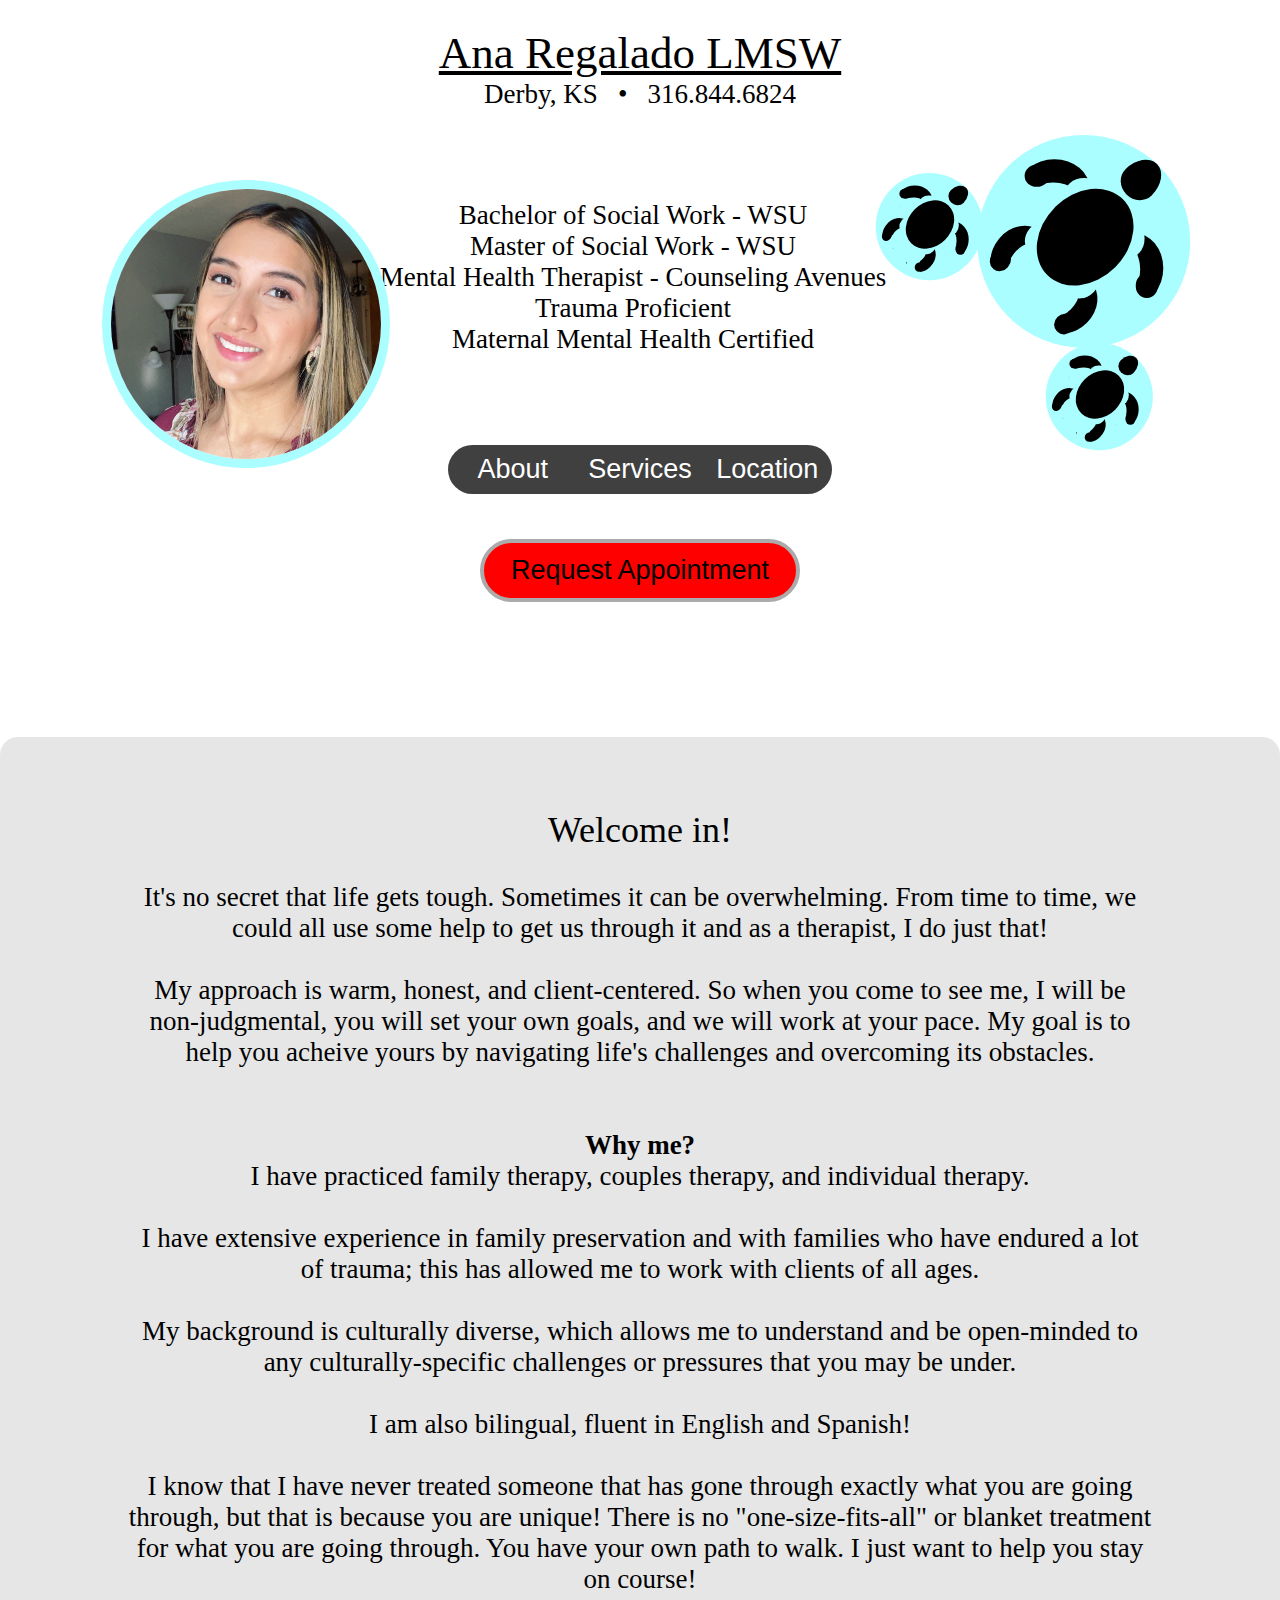
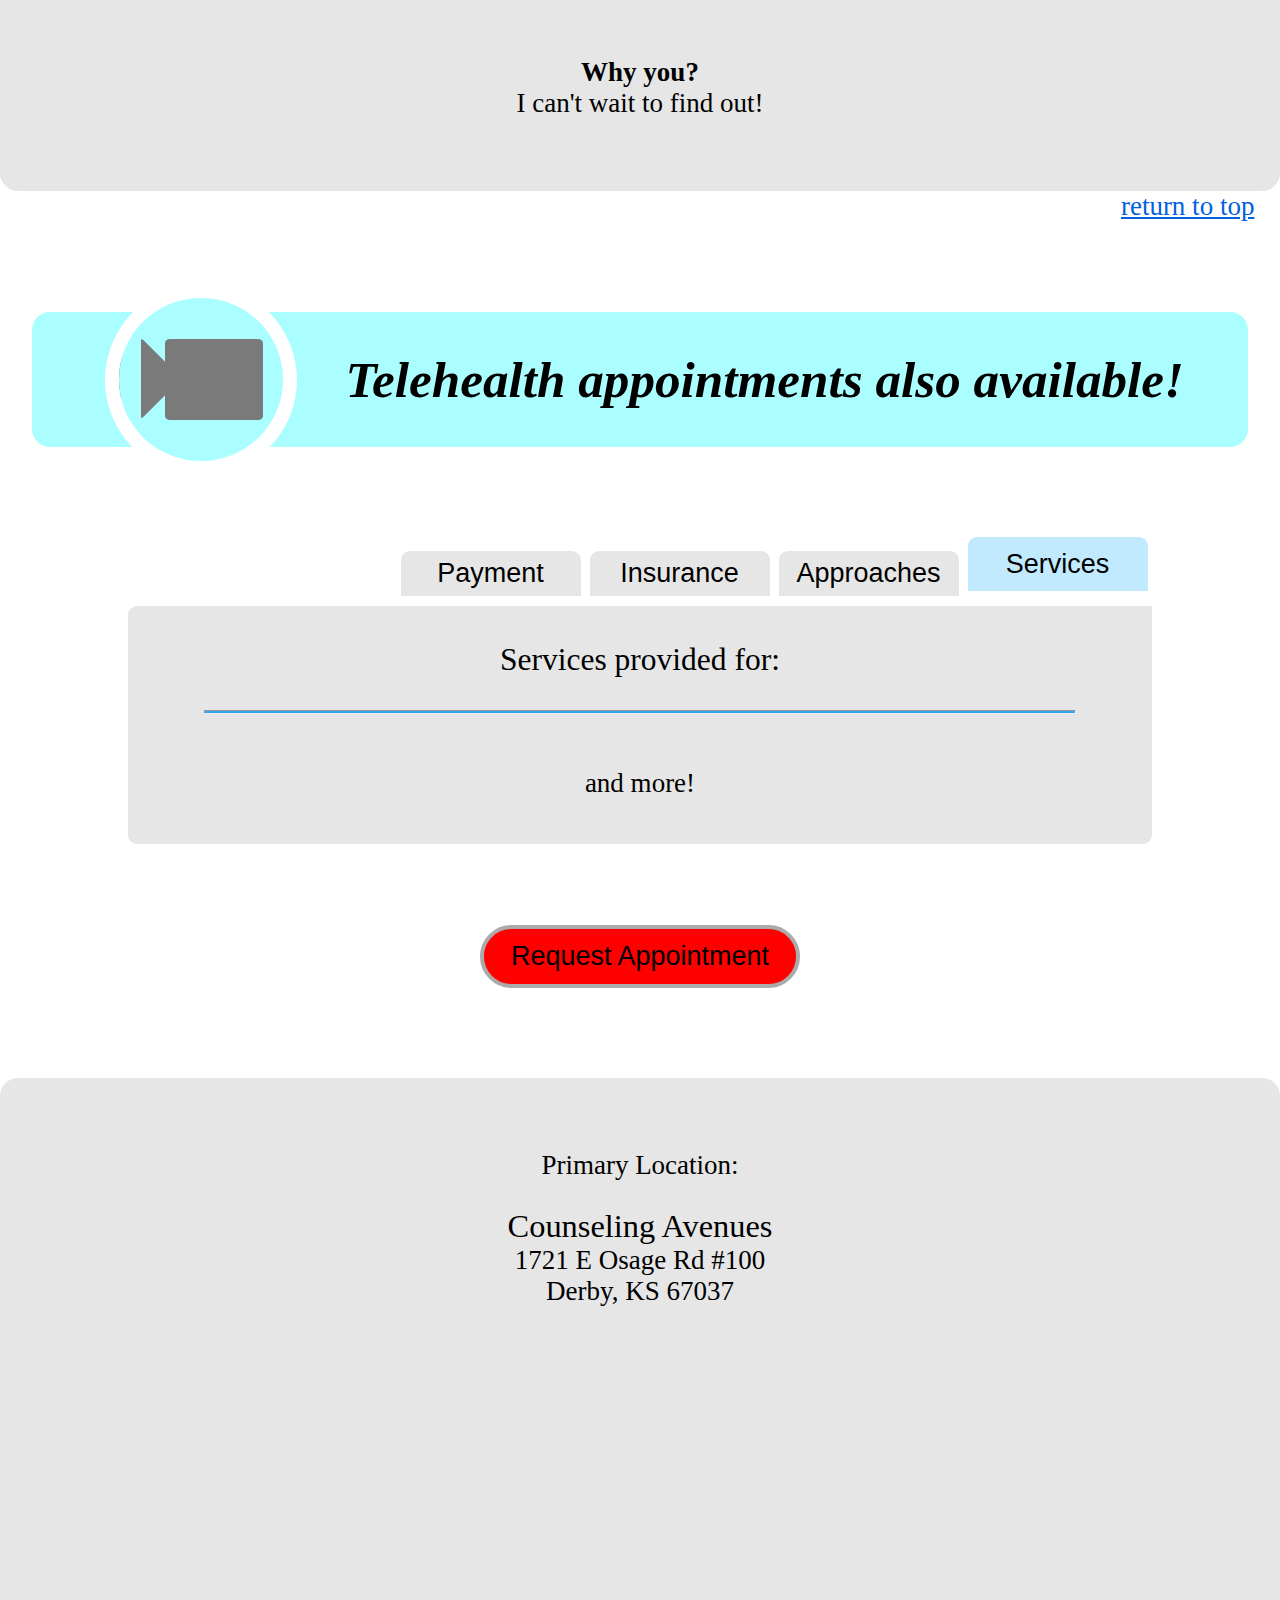
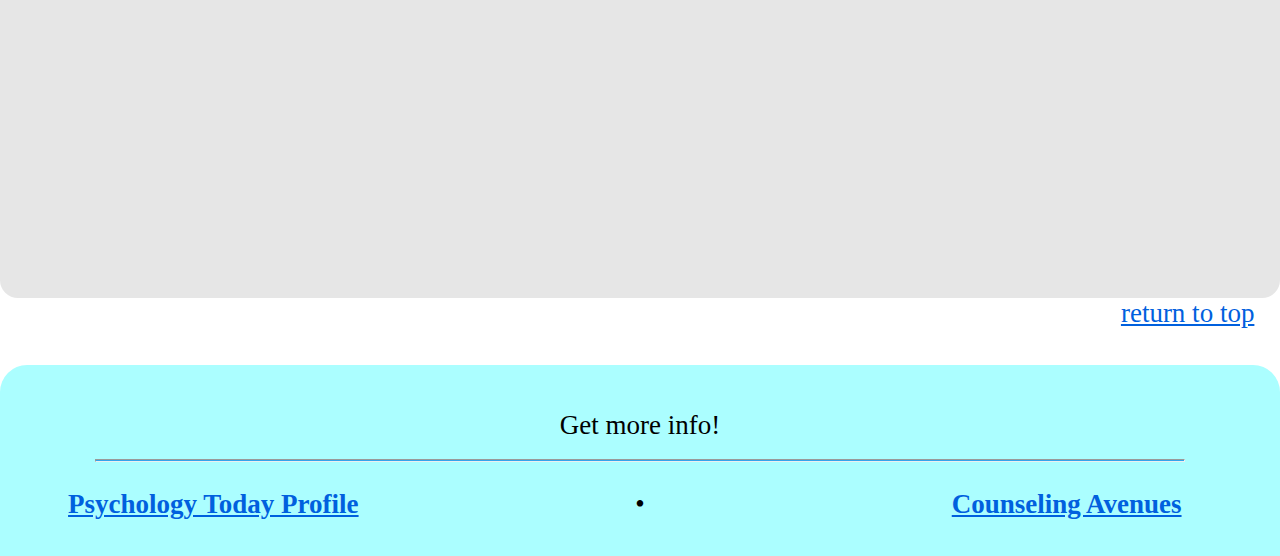
==== index.html @ de4652ff "script organizing" ====
<!DOCTYPE html>
<html lang="en">
<head>
    <meta charset="UTF-8">
    <meta name="description" content="Ana Regalado LMSW offers mental health therapy services. Main office located in Derby, Kansas. Click below for a list of services, approaches, accepted insurances, and accepted payment methods. Schedule an appointment today!">
    <meta name="author" content="Mitchell Whaley">
    <meta name="robots" content="follow, index">
    <meta name="keywords" content="ana regalado, therapist, LMSW, Derby, Kansas, KS, mental health, health, counseling">
    <meta name="viewport" content="width=device-width, initial-scale=1.0">
    <title>Ana Regalado LMSW</title>
    <link rel="stylesheet" href="Style/main.css">
    <link rel="stylesheet" href="Style/TurtleEmblem.css">
    <link rel="stylesheet" href="Style/navigation.css">
    <link rel="stylesheet" href="Style/Info.css">
    <link rel="stylesheet" href="Style/Telehealth.css">
    <link rel="stylesheet" href="Style/Location.css">
    <link rel="stylesheet" href="Style/Form.css">

</head>
<body onbeforeunload="resetForm()">
    <div id="header">
        <p>
            <span id="Name" style="font-size: 5vh;"><u>Ana Regalado LMSW</u></span><br>
            Derby, KS&nbsp;&nbsp;
            &#x2022;&nbsp;&nbsp;
            316.844.6824
        </p>
    </div>
    <div id="qualifications">
        <ul>
            <li>Bachelor of Social Work - WSU</li>
            <li>Master of Social Work - WSU</li>
            <li>Mental Health Therapist - Counseling Avenues</li>
            <li>Trauma Proficient</li>
            <li>Maternal Mental Health Certified</li>

        </ul>

    </div>

    <div class="navigation">
        <table class="navTable">
            <tr>
                <td><a href="#about"><button style="border-radius: 4vh 0 0 4vh;">About</button></a></td>
                <td><a href="#info"><button>Services</button></a></td>
                <td><a href="#Location"><button style="border-radius: 0 4vh 4vh 0;">Location</button></a></td>
            </tr>
        </table>

    </div>
    <div class="appointment">
        <button class="appointmentButton" onclick="openForm()">Request Appointment</button>
    </div>

    <div class="canvas" id="about">
        <div id="bio">
            <p>
                <span style="font-size: 4vh;">Welcome in!</span><br><br>
                
                It's no secret that life gets tough. Sometimes it can be overwhelming.
                From time to time, we could all use some help to get us through it and as a therapist, I do just that!<br><br>

                My approach is warm, honest, and client-centered. So when you come to see me, I will be non-judgmental, you will set your own goals, and we will work at your pace.
                My goal is to help you acheive yours by navigating life's challenges and overcoming its obstacles.<br><br><br>

                <b>Why me?</b><br>
                I have practiced family therapy, couples therapy, and individual therapy.<br><br>
                I have extensive experience in family preservation and with families who have endured a lot of trauma; this has allowed me to work with clients of all ages.<br><br>
                My background is culturally diverse, which allows me to understand and be open-minded to any culturally-specific challenges or pressures that you may be under.<br><br>
                I am also bilingual, fluent in English and Spanish!<br><br>
                I know that I have never treated someone that has gone through exactly what you are going through, but that is because you are unique!
                There is no "one-size-fits-all" or blanket treatment for what you are going through. You have your own path to walk.
                I just want to help you stay on course!<br><br><br>

                <b>Why you?</b><br>
                I can't wait to find out!
            </p>
             
        </div>
    </div>
    <div class="returnToTop">
        <a href="#header">return to top</a>
    </div>

    <div id="telehealth">
        <div id="Banner">
            <div id="BannerText"><p><i><b>Telehealth appointments also available!</b></i></p></div>
            <div id="telehealthEmblem">
                <div id="innerCircle">
                    <div id="box"></div>
                    <div id="lens"></div>
                    <div id="lensneg"></div>
                </div>
            </div>
        </div>
    </div>

    <div id="info">
        <div class="verticalFlex">
            <div id="infoButtonTable">
                <button id="servicesButton" class="infoTab">Services</button>
                <button id="approachesButton" class="unselectedButton">Approaches</button>
                <button id="insuranceButton" class="unselectedButton">Insurance</button>
                <button id="paymentButton" class="unselectedButton">Payment</button>

            </div>
        </div>
        <div class="infoArea">

            <div id="serviceInfo" class="infoDisplay">
                <p class="listHeader">Services provided for:<hr></p>
                <table class="listTable" style="width: 90%;" id="serviceTable"></table>
                <p>and more!</p>
            </div>

            <div id="approachInfo" class="infoDisplay">
                <p class="listHeader">Approaches:<hr></p>
                <table class="listTable" style="width: 90%;" id="approachTable"></table>
                <p> </p>
            </div>

            <div id="insuranceInfo" class="infoDisplay">
                <p class="listHeader">Accepted Insurances:<hr></p>
                <table class="listTable">
                    <tr>
                        <td class="leftCell">Blue Cross / Blue shield</td>
                        <td class="rightCell">&#x2713;</td>
                    </tr>
                    <tr>
                        <td class="leftCell">Sunflower</td>
                        <td class="rightCell">&#x2713;</td>
                    </tr>
                    <tr>
                        <td class="leftCell">Medicaid</td>
                        <td class="rightCell">&#x2713;</td>
                    </tr>
                    <tr>
                        <td class="leftCell">proviDrs</td>
                        <td class="rightCell">&#x2713;</td>
                    </tr>
                    <tr>
                        <td class="leftCell">Aetna</td>
                        <td class="rightCell" style="top: 0; color: #d9422b; font-weight: normal;">pending</td>
                    </tr>              
                </table>
                <p> </p>
            </div>

            <div id="paymentInfo" class="infoDisplay">
                <p class="listHeader">Accepted methods of payment:<hr></p>
                <ul class="list">
                    <li>Visa</li>
                    <li>Mastercard</li>
                    <li>cash</li>
                    <li>check</li>
                </ul>
            </div>
        </div>
    </div>
    
    <div class="appointment">
        <button class="appointmentButton" onclick="openForm()">Request Appointment</button>
    </div>

    <div class="canvas" id="Location">
        <p>Primary Location:</p>
        <p>
            <span style="font-size: larger;">Counseling Avenues</span><br>
            1721 E Osage Rd #100<br>
            Derby, KS 67037<br>

        </p>
        <div id="map">
            <iframe src="https://www.google.com/maps/embed?pb=!1m18!1m12!1m3!1d790.864030613131!2d-97.24541753879956!3d37.54431613806754!2m3!1f0!2f0!3f0!3m2!1i1024!2i768!4f13.1!3m3!1m2!1s0x87baeffe7ca45d27%3A0x7c777f4d2084120!2sCounseling%20Avenues%20LLC!5e0!3m2!1sen!2sus!4v1703995559579!5m2!1sen!2sus"  allowfullscreen="" loading="lazy" referrerpolicy="no-referrer-when-downgrade"></iframe>
        </div>
    </div>
    <div class="returnToTop">
        <a href="#header">return to top</a>
    </div>




    <div id="formBackground">
        <div id="formArea">
            <p style="margin-bottom: 2vh; margin-top: 3vh; font-size: larger;">Request an appointment</p>
            <form id="apptReqForm" onsubmit="return validate()">
                <table id="formTable">
                    <tr>
                        <td><label for="fname">First Name: </label></td>
                        <td><input type="text" name="fname" id="fname" required></td>
                    </tr>
                    <tr>
                        <td><label for="lname">Last Name: </label></td>
                        <td><input type="text" name="lname" id="lname" required></td>
                    </tr>
                    <tr>
                        <td><label for="phone" id="phoneLabel">Phone Number: </label></td>
                        <td><input type="tel" name="phone" id="phone" required></td>
                    </tr>
                    <tr>
                        <td><label for="email">email: </label></td>
                        <td><input type="email" name="email" id="email" required></td>
                    </tr>
                    <tr>
                        <td><label for="insBox">Insurance: </label></td>
                        <td>
                            <select name="insBox" id="insBox" onchange="additionalField()" required>
                                <option value="BC/BS">Blue Cross / Blue Shield</option>
                                <option value="Sunflower">Sunflower</option>
                                <option value="Medicaid">Medicaid</option>
                                <option value="proviDrs">proviDrs</option>
                                <option value="Aetna">Aetna</option>
                                <option value="Other">Other</option>
                                <option value="None">None</option>
                            </select>
                        </td>
                    </tr>
                    <tr>
                        <td colspan="2" style="text-align: center;font-size: 2.8vh;padding-top: 2vh;">
                            <div id="manualInsuranceEntry" hidden>
                                <label for="otherIns" id="otherInsLabel">Please enter other insurance: </label><br>
                                <input type="text" name="otherIns" id="otherIns">
                            </div>
                        </td>
                    </tr>
                    <tr>
                        <td colspan="2" style="text-align: center;font-size: 2.8vh;">
                            <label for="message">Is there anything that you would like me to know?</label><br>
                            <textarea name="message" id="message" style="width: 95%;" rows="5"></textarea>
                        </td>
                    </tr>

                </table> 
                <input type="text" id="ins" hidden>
                <input type="submit" id="submitForm" value="Submit">
            </form>
            
            
        </div>
        <button id="closeButton" onclick="closeForm()">&times;</button>
    </div>
    <div class="Photo">
        <img src="Images/Ana-photo.JPG" id="headshot">
    </div>

    <div class="TurtleFam">
        <div id="Turtle1">
            <div id="turtleShell"></div>
            <div id="turtleLeftLeg">
                <div id="turtleLegFin"></div>
                <div id="turtleLegNeg1"></div><div id="turtleLegNeg2"></div><div id="turtleLegNeg3"></div>
                <div id="turtleFoot"></div>
            </div>
            <div id="turtleRightLeg">
                <div id="turtleLegFin"></div>
                <div id="turtleLegNeg1"></div><div id="turtleLegNeg2"></div><div id="turtleLegNeg3"></div>
                <div id="turtleFoot"></div>
            </div>
            <div id="turtleLeftArm">
                <div id="turtleLegFin"></div>
                <div id="turtleLegNeg1"></div><div id="turtleLegNeg2"></div><div id="turtleLegNeg3"></div>
                <div id="turtleFoot"></div>
            </div>
            <div id="turtleRightArm">
                <div id="turtleLegFin"></div>
                <div id="turtleLegNeg1"></div><div id="turtleLegNeg2"></div><div id="turtleLegNeg3"></div>
                <div id="turtleFoot"></div>
            </div>
            <div id="turtleHead"></div>
        </div>
        <div id="Turtle2">
            <div id="turtleShell"></div>
            <div id="turtleLeftLeg">
                <div id="turtleLegFin"></div>
                <div id="turtleLegNeg1"></div><div id="turtleLegNeg2"></div><div id="turtleLegNeg3"></div>
                <div id="turtleFoot"></div>
            </div>
            <div id="turtleRightLeg">
                <div id="turtleLegFin"></div>
                <div id="turtleLegNeg1"></div><div id="turtleLegNeg2"></div><div id="turtleLegNeg3"></div>
                <div id="turtleFoot"></div>
            </div>
            <div id="turtleLeftArm">
                <div id="turtleLegFin"></div>
                <div id="turtleLegNeg1"></div><div id="turtleLegNeg2"></div><div id="turtleLegNeg3"></div>
                <div id="turtleFoot"></div>
            </div>
            <div id="turtleRightArm">
                <div id="turtleLegFin"></div>
                <div id="turtleLegNeg1"></div><div id="turtleLegNeg2"></div><div id="turtleLegNeg3"></div>
                <div id="turtleFoot"></div>
            </div>
            <div id="turtleHead"></div>
        </div>
        <div id="Turtle3">
            <div id="turtleShell"></div>
            <div id="turtleLeftLeg">
                <div id="turtleLegFin"></div>
                <div id="turtleLegNeg1"></div><div id="turtleLegNeg2"></div><div id="turtleLegNeg3"></div>
                <div id="turtleFoot"></div>
            </div>
            <div id="turtleRightLeg">
                <div id="turtleLegFin"></div>
                <div id="turtleLegNeg1"></div><div id="turtleLegNeg2"></div><div id="turtleLegNeg3"></div>
                <div id="turtleFoot"></div>
            </div>
            <div id="turtleLeftArm">
                <div id="turtleLegFin"></div>
                <div id="turtleLegNeg1"></div><div id="turtleLegNeg2"></div><div id="turtleLegNeg3"></div>
                <div id="turtleFoot"></div>
            </div>
            <div id="turtleRightArm">
                <div id="turtleLegFin"></div>
                <div id="turtleLegNeg1"></div><div id="turtleLegNeg2"></div><div id="turtleLegNeg3"></div>
                <div id="turtleFoot"></div>
            </div>
            <div id="turtleHead"></div>
        </div>
    </div>




    <div id="footer">
        <p style="width: 100%; margin-bottom: 2vh;">Get more info!<hr></p>
        <div id="footerFlex">
            <span style="min-width: 30%;">
                <a href="https://www.psychologytoday.com/us/therapists/ana-gabriela-regalado-derby-ks/1011608" style="font-weight: bold;">
                    Psychology Today Profile
                </a>
            </span>
            <span style="min-width: 30%;">&#x2022;</span>
            <span style="min-width: 30%;">
                <a href="https://www.counselingavenues.com/" style="font-weight: bold;">
                    Counseling Avenues
                </a>
            </span>
        </div>
    </div>

    <script src="Scripts/info.js"></script>
    <script src="FormSecrets.js"></script>
    <script>
        const servicesOffered=[
            "ADHD","Anger Management", "Behavioral Issues", "Bipolar Disorder",
            "Chronic Illness", "Coping Skills", "Domestic Abuse", "Domestic Violence","Eating Disorders",
            "Family Conflict", "Grief", "Marital and Premarital Conflict", "Prenatal/ Postpartum/ Maternal Issues",
            "Racial Identity", "Relationship Issues", "School Issues", "Self Esteem Issues", "Sleep or Insomnia",
            "Spirituality Issues", "Stress", "Womens' Issues", "Anxiety"
        ]

        const approaches=[
            "Art Therapy", "Christian Counseling", "Cognitive Behavioral Therapy (CBT)", "Culturally-Sensitive Therapy",
            "Dialectal Behavior Therapy(DBT)", "Family Systems", "Motivational Interviewing", "Person-Centered Therapy",
            "Solution Focused Brief Therapy (SFBT)", "Strength-Based Therapy","Trauma-Focused Therapy"
        ]
        



        
        function resetForm() {
            document.getElementById("apptReqForm").reset()
        }


        function additionalField() {
            const selection=document.getElementById("insBox").value
            if (selection=="Other") {
                document.getElementById("manualInsuranceEntry").removeAttribute("hidden")
                document.getElementById("otherIns").setAttribute("required", true)
            }
            else {
                document.getElementById("manualInsuranceEntry").setAttribute("hidden", true)
                document.getElementById("otherIns").removeAttribute("required")
            }
        }
        function openForm() {
            document.getElementById("formBackground").style.display="block"
        }
        function closeForm() {
            document.getElementById("formBackground").style.display="none"
        }

        
        function MobileChanges(x) {
                
            if (x.matches) {        //mobile device
                loadListTable("serviceTable", 1, servicesOffered)
                loadListTable("approachTable", 1, approaches)
                document.getElementById("phoneLabel").innerText="Phone: "
                
            }
            else {                  //desktop or laptop
                loadListTable("serviceTable", 2, servicesOffered)
                loadListTable("approachTable", 2, approaches)

            }
        }

        document.addEventListener("DOMContentLoaded", function(e) {
            /*
            setFormDesignations()
            setFormAction()*/
            var x=window.matchMedia("(max-width: 1024px)")
            MobileChanges(x)

        })
    </script>
    <!--<script src="Scripts/FormScripts.js"></script>-->
    
</body>
</html>
---- Style/main.css ----
/*
* Prefixed by https://autoprefixer.github.io
* PostCSS: v8.4.14,
* Autoprefixer: v10.4.7
* Browsers: last 4 version
*/

:root{
    --section-color: #e6e6e6;
}

body {
    background-color: white;
    margin: 0;
}
a {
    color: #0060de;
}

#header {
    font-size: 3vh;
    text-align: center;
}

#footer {
    font-size: 3vh;
    text-align: center;
    padding: 2vh 0 4vh 0;
    margin-top: 4vh;
    background-color: #abfeff;
    border-radius: 3vh 3vh 0 0;
}
#footerFlex {
    display: flex;
    flex-direction: row;
    justify-content: space-around;
}

hr {
    width: 85%;
    color: #34a4eb;
    background-color: #34a4eb;
    height: 0.2vh;
}

.returnToTop {
    width: calc(100% - 2vw);
    margin-right: auto;
    text-align: right;
    font-size: 3vh;
}

.Photo {
    position: absolute;
    height: 30vh;
    width: 30vh;
    overflow: hidden;
    border-radius: 50%;
    border: 1vh solid #abfeff;
    top: 20%;
    left: 8%;

    
}

#headshot {
    position: relative;
    height: 150%;
    width: 120%;
    top: -1%;
    left: 1%;
    -webkit-transform: rotate(-45deg);
        -ms-transform: rotate(-45deg);
            transform: rotate(-45deg);
}

#qualifications {
    width: 100%;
    margin: 10vh 0 0 0;
    text-align: center;
}
#qualifications ul{
    position: relative;
    left: -3vh;
    font-size: 3vh;
    list-style-type: none;
}

.appointment {
    margin: 5vh auto 0 auto;
    width: 25vw;
    height: 7vh;
}
.appointmentButton {
    width: 100%;
    height: 100%;
    background-color: red; /*#abfeff;*/
    border-radius: 4vh;
    border: 0.5vh solid #ababab;
    font-size: 3vh;
}
.appointmentButton:hover {
    background-color: #e6fffe;
}

.canvas {
    width: 100%;
    background-color: var(--section-color);
    text-align: center;
    margin-top: 15vh;
    margin-left: auto;
    margin-right: auto;
    padding-top: 5vh;
    padding-bottom: 5vh;
    border-radius: 2vh;
    

}

#bio {
    
    text-align: center;
    width: 80%;
    font-size: 3vh;
    margin: auto;
    
}


@media (max-width: 1024px) {

    #footerFlex {
        flex-direction: column;
    }

    #qualifications {
        margin-top: calc(50vw + 10vh);
    }
    #qualifications ul {
        font-size: 4vw;
    }
    .appointment {
        width: 70vw;
        height: 8vh;
        margin-top: 0;
        
    }
    .Photo {
        width: 50vw;
        height: 50vw;
        left: 24vw;
        top: 15vh;
    }



}
---- Style/TurtleEmblem.css ----
/*
* Prefixed by https://autoprefixer.github.io
* PostCSS: v8.4.14,
* Autoprefixer: v10.4.7
* Browsers: last 4 version
*/

:root{
    --emblemBack: #abfeff;
    --turtleSkin: black;
    --turtleShell: black;
}

.TurtleFam {
    position: absolute;
    width: 50vh;
    height: 50vh;
    right: 10vh;
    top: 15vh;

}

#Turtle1, #Turtle2, #Turtle3 {
    position: absolute;
    background-color: var(--emblemBack);
    border-radius: 50%;
    -webkit-transform: rotate(45deg);
        -ms-transform: rotate(45deg);
            transform: rotate(45deg);
}

#Turtle1 {
    right: 0;
    width: 66.7%;
    height: 66.7%;
}

#Turtle2 {
    width: 33.3%;
    height: 33.3%;
    left: 55%;
    top: 65%;
}
#Turtle3 {
    width: 33.3%;
    height: 33.3%;
    top: 12%;
    left: 2%;
}

#turtleHead {
    position: absolute;
    top: 0;
    left: 40%;
    display: block;
    width: 17%;
    height: 20%;
    background-color: var(--turtleSkin);
    border-radius: 50% 50% 50% 50% / 60% 60% 40% 40%;
    overflow: hidden;
}

#turtleShell {
    position: absolute;
    border-radius: 50% 50% 50% 50%;
    background-color: var(--turtleShell);
    width: 40%;
    height: 50%;
    left: 29%;
    top: 23%;
    z-index: 1;
}

#turtleLeftArm {
    position: absolute;
    width: 25%;
    height: 25%;
    
    -webkit-transform:
        scale(1.1)
        rotate(45deg);
    
        -ms-transform:
        scale(1.1)
        rotate(45deg);
    
            transform:
        scale(1.1)
        rotate(45deg);
    top: 23%;
    left: 17%;
}

#turtleRightArm {
    position: absolute;
    width: 25%;
    height: 25%;
    top: 23%;
    right: 19%;
    
    

    
    -webkit-transform: 
        scaleX(-1.1)
        scaleY(1.1)
        rotate(45deg);
    
    

    
        -ms-transform: 
        scaleX(-1.1)
        scaleY(1.1)
        rotate(45deg);
    
    

    
            transform: 
        scaleX(-1.1)
        scaleY(1.1)
        rotate(45deg);
    
}

#turtleLeftLeg {
    position: absolute;
    top: 55%;
    left: 20%;
    width: 25%;
    height: 25%;
    -webkit-transform: rotate(-5deg);
        -ms-transform: rotate(-5deg);
            transform: rotate(-5deg);
}


#turtleRightLeg {
    position: absolute;
    top: 55%;
    right: 22%;
    width: 25%;
    height: 25%;
    -webkit-transform: rotate(-5deg);
        -ms-transform: rotate(-5deg);
            transform: rotate(-5deg);
    -webkit-transform: scaleX(-1);
        -ms-transform: scaleX(-1);
            transform: scaleX(-1);
}

#turtleLegFin {
    background-color: var(--turtleSkin);
    position: absolute;
    width: 100%;
    height: 120%;
    border-radius: 50%;
    top: 24%;

}
#turtleFoot {
    position: absolute;
    background-color: var(--turtleSkin);
    width: 36%;
    height: 40%;
    border-radius: 50%;
    top: 94%;
    left: 10%;
}
#turtleLegNeg1 {
    position: absolute;
    background-color: var(--emblemBack);
    width: 80%;
    height: 100%;
    border-radius: 50%;
    left: 40%;
    top: 36%;

}
#turtleLegNeg2 {
    position: absolute;
    background-color: var(--emblemBack);
    width: 60%;
    height: 68%;
    border-radius: 49%;
    left: 32%;
    top: 0%;

}

#turtleLegNeg3 {
    position: absolute;
    background-color: var(--emblemBack);
    width: 50%;
    height: 50%;
    top: 104%;
    left: 24%;
    -webkit-transform: rotate(45deg);
        -ms-transform: rotate(45deg);
            transform: rotate(45deg);

}

@media (max-width: 1024px) {
    #Turtle1, #Turtle2, #Turtle3 {
        -webkit-transform: rotate(55deg);
            -ms-transform: rotate(55deg);
                transform: rotate(55deg);

    }
    #Turtle1 {
        right: 10vw;
    }
    #Turtle2 {
        top: calc(13vh + 20vw);
        left: -57vw;
    }
    #Turtle3 {
        top: calc(13vh + 27vw);
        left: -64vw;
    }
    .TurtleFam {
        right: 0;
        width: 25vw;
        height: 25vw;
    }

}

@media (min-width: 600px) and (max-width: 1024px){
    #Turtle2 {
        top: calc(13vh + 21vw);
        left: -58vw;
    }
    #Turtle3 {
        top: calc(13vh + 28vw);
        left: -65vw;
    }

}

@media (min-width: 1024px) {

    .TurtleFam {
        width: 25vw;
        height: 25vw;
    }
}
---- Style/navigation.css ----
/*
* Prefixed by https://autoprefixer.github.io
* PostCSS: v8.4.14,
* Autoprefixer: v10.4.7
* Browsers: last 4 version
*/

.navigation {
    background-color: black;
    color: white;
    width: 30vw;
    background-color: #404040;
    margin-left: auto;
    margin-right: auto;
    border-radius: 4vh;
}
.navigation tr{
    height: 5vh;
    border-radius: 4vh;
}
.navTable {
    margin-top: 10vh;
    width: 100%;
    height: 100%;
    table-layout: fixed;
}
.navTable td {
    position: relative;
    text-align: center;
    
    padding: none;
    
}

.navTable button {
    position: absolute;
    left: 0;
    top: 0;
    width: 100%;
    height: 100%;
    color: white;
    background-color: rgba(0,0,0,0);
    font-size: 3vh;
    border: none;
}
.navTable button:hover {
    background-color: #7a7a7a;
}

@media (max-width: 1024px) {
    
    .navTable button {
        height: 6vh;
    }
    .navTable {
        margin-top: 12vh;
    }
    
    .navTable td {
        height: 6vh;
    }
    .navigation {
        position: relative;
        top: -7vh;
        width: 45vh;
        max-width: 80vw;
    }
}
---- Style/Info.css ----
/*
* Prefixed by https://autoprefixer.github.io
* PostCSS: v8.4.14,
* Autoprefixer: v10.4.7
* Browsers: last 4 version
*/

:root {
    --selectedButton: rgba(171, 226, 255, 0.734);
    --unselectedButton: #e6e6e6;

}

#info {
    position: relative;
    top: 0;
    margin: 10vh 0 0 0;
    width: 100%;
    padding: 0 0 5vh 0;
}

#infoButtonTable {
    margin-left: 10%;
    margin-right: 10%;
    display: -webkit-box;
    display: -ms-flexbox;
    display: flex;
    -ms-flex-wrap: wrap-reverse;
        flex-wrap: wrap-reverse;
    -webkit-box-orient: horizontal;
    -webkit-box-direction: reverse;
        -ms-flex-direction: row-reverse;
            flex-direction: row-reverse;
    max-width: 100%;
}


.infoTab {
    border-bottom: none;
    background-color: var(--selectedButton);
    margin-top: 0;

    position: relative;
    top: -0.5vh;
    height: 6vh;
}

.infoTab, .unselectedButton {
    width: 20vh;
    font-size: 3vh;
    border-radius: 1vh 1vh 0 0;
    margin: 0.5vh 0.5vh 0.2vh 0.5vh;
    z-index: 1;
    border: none;
}

.unselectedButton {
    background-color: var(--unselectedButton);
    height: 5vh;
}

.unselectedButton:hover {
    margin-top: 0;

    position: relative;
    top: -0.5vh;
    height: 6vh;
}


.infoArea {
    width: 100%;
    font-size: 3vh;
    position: relative;
    top: 1vh;
    z-index: -1;

}

.infoDisplay {
    background-color: var(--unselectedButton);
    text-align: center;
    width: 80%;
    margin-left: auto;
    margin-right: auto;
    border-radius: 1vh 0 1vh 1vh;
    z-index: -1;
    padding-top: 2vh;
    padding-bottom: 2vh;
}

.listHeader {
    margin-top: 2vh;
    font-size: 3.5vh;

}

.listTable{
    margin-left: auto;
    margin-right: auto;
    table-layout: fixed;
    width: 100%;
}
.listTable tr {
    border: 2vh solid transparent;
    
}
.listTable td {
    padding-bottom: 1vh;
}
.leftCell{
    text-align: right;
}
.rightCell{
    position: relative;
    top: -0.5vh;
    text-align: left;
    color: #0bd611;
    padding-left: 3vh;
    font-weight: bold;
}

.list {
    position: relative;
    top: -3vh;
    left: -3vh;
    display: inline-block;
    text-align: left;
    list-style-type: none;
    list-style-position: inside;
}


@media (max-width: 1024px) {
    .infoDisplay {
        border-radius: 1vh;
    }
    .infoTab, .unselectedButton {
        width: 100%;
        height: 6vh;
    }
    .infoTab {
        height: 7vh;
    }
    
    .unselectedButton:hover {
        height: 6vh;
        top: 0;
        margin: 0.5vh 0.5vh 0.2vh 0.5vh;
        background-color: rgb(224, 224, 224);
    }
}
---- Style/Telehealth.css ----
/*
* Prefixed by https://autoprefixer.github.io
* PostCSS: v8.4.14,
* Autoprefixer: v10.4.7
* Browsers: last 4 version
*/

:root{
    --emblemColor: #abfeff;
}

#telehealth {
    width: 100%;
    margin-top: 10vh;
}

#telehealthEmblem {
    position: absolute;
    left: 7%;
    top: calc((15vh - 15vw) / 2);
    
    width: 15vw;
    height: 15vw;
    background-color: white;
    border-radius: 50%;
    overflow: hidden;


}

#innerCircle {
    background-color: var(--emblemColor);
    position: absolute;
    width: 85%;
    height: 85%;
    top: 7.5%;
    left: 7.5%;
    border-radius: 50%;
    overflow: hidden;
}

#box {
    position: absolute;
    background-color: #7a7a7a;/*rgb(171, 226, 255);*/
    width: 60%;
    height: 50%;
    top: 25%;
    left: 28%;
    border-radius: 5%;

}

#lens {
    position: absolute;
    background-color: #7a7a7a;/*rgb(171, 226, 255);*/
    height: 35%;
    width: 35%;
    top: 32%;
    left: -4%;
    -webkit-transform: rotate(45deg);
        -ms-transform: rotate(45deg);
            transform: rotate(45deg);
    border-radius: 5%;

}

#lensneg {
    position: absolute;
    background-color: var(--emblemColor);
    height: 50%;
    width: 17%;
    top: 25%;
    left: -4%;

}

#Banner {
    position: relative;
    margin-left: auto;
    margin-right: auto;
    background-color: #abfeff;
    width: 95%;
    height: 15vh;
    border-radius: 2vh;
    text-align: right;
    vertical-align: middle;
    
}

#BannerText {
    position: absolute;
    margin-top: auto;
    margin-bottom: auto;
    vertical-align: middle;
    font-size: 8vh;
    top: 50%;
    right: 5vw;
    -webkit-transform: translateY(-50%);
        -ms-transform: translateY(-50%);
            transform: translateY(-50%);
}



@media (max-width: 1024px) {
    #telehealthEmblem {
        top: calc((15vh - 35vw) / 2);
        left: 6%;
        width: 35vw;
        height: 35vw;
    }

    #BannerText {
        font-size: 5vw;
        max-width: 50%;
    }
}

@media (min-width: 600px) {
    #telehealthEmblem {
        top: calc((15vh - 25vw) / 2);
        left: 6%;
        width: 25vw;
        height: 25vw;
    }
    #BannerText {
        font-size: 4vw;
    }


}

@media (min-width: 900px) {
    #telehealthEmblem {
        top: calc((15vh - 15vw) / 2);
        left: 6%;
        width: 15vw;
        height: 15vw;
    }
}
---- Style/Location.css ----
/*
* Prefixed by https://autoprefixer.github.io
* PostCSS: v8.4.14,
* Autoprefixer: v10.4.7
* Browsers: last 4 version
*/

#Location {
    width: 100%;
    text-align: center;
    font-size: 3vh;
    margin-top: 10vh;
}

iframe {
    width: 80vw;
    height: 40vw;
    border: 0;
}


@media (max-width: 1024px) {
    iframe {
        width: 90vw;
        height: 90vw;
    }
}
---- Style/Form.css ----
/*
* Prefixed by https://autoprefixer.github.io
* PostCSS: v8.4.14,
* Autoprefixer: v10.4.7
* Browsers: last 4 version
*/

:root{
    --formBackgroundColor: rgba(100,100,100,0.8);
    --closeButtonColor: #424242;
    --closeButtonHoverColor: #dedede;

}
#formTable td{
    text-align: right;
    padding-top: 2vh;
    max-width: 50%;
    min-width: 40%;

}
input, select {
    font-size: 3vh;
    max-width: 40vw;
}
textarea {
    font-size: 2vh;
}

#formTable {
    margin-top: 0;
    margin-left: auto;
    margin-right: auto;
    width: 60%;
    font-size: 3vh;
    max-height: 70vh;
    overflow: scroll;

}
form {
    width: 100%;
    height: 100%;
    text-align: center;
}
#message{
    width: 50%;
}

#formBackground {
    display: none;
    position: fixed;
    width: 100%;
    height: 150vh;
    left: 0;
    top: 0;
    z-index: 100;
    background-color: var(--formBackgroundColor);


}


#submitForm {
    margin-top: 6vh;
    margin-bottom: 5vh;
    width: 40%;
    left: 30%;
    height: 6vh;
    font-size: 3vh;
    border-radius: 4vh;
    border: none;
    background-color: #abfeff;
    border: 0.5vh solid #ababab;
}

#submitForm:hover{
    background-color: #e6fffe;
}

#formArea {
    position: absolute;
    left: 25%;
    width: 50%;
    max-height: 90vh;
    top: 5vh;
    z-index: 101;
    background-color: #e6e6e6;
    border-radius: 2%;
    border: 0.3vh solid black;
    text-align: center;
    font-size: 4vh;
    font-weight: bold;
    max-height: 90vh;
    overflow: scroll;
}

#closeButton {
    position: absolute;
    background-color: var(--closeButtonColor);
    border-radius: 50%;
    top: calc(5vh - 1.5vw);
    right: calc(25% - 1.5vw);
    width: 3vw;
    height: 3vw;
    z-index: 102;
    font-size: large;
    color: white;
    border-color: var(--closeButtonColor);
    
    font-weight: bold;

}

#closeButton:hover {
    background-color: var(--closeButtonHoverColor);
    
}


@media (max-width: 1024px) {
    
    input, select {
        font-size: 2.5vh;
        
    }
    #formTable {
        
        font-size: 2.5vh;
    }
    #formTable td{
        min-width: 25vw;
    }
    
    #submitForm {
        width: 80%;
        max-width: 80vw;
        height: 8vh;
        left: 10%;

    }

    #formArea {
        top: 2vh;
        font-size: 2.5vh;
        left: 5%;
        width: 90%;
        max-height: 85vh;
    }
    #closeButton {
        width: 5vh;
        height: 5vh;
        top: calc(2vh - 2vh);
        right: calc(5% - 2vh);
    }
}


@media (min-width: 600px) and (max-width: 1300px){
    #formArea {
        left: 15%;
        width: 70%;
    }
    #closeButton {
        right: calc(15% - 2vh)
    }

}
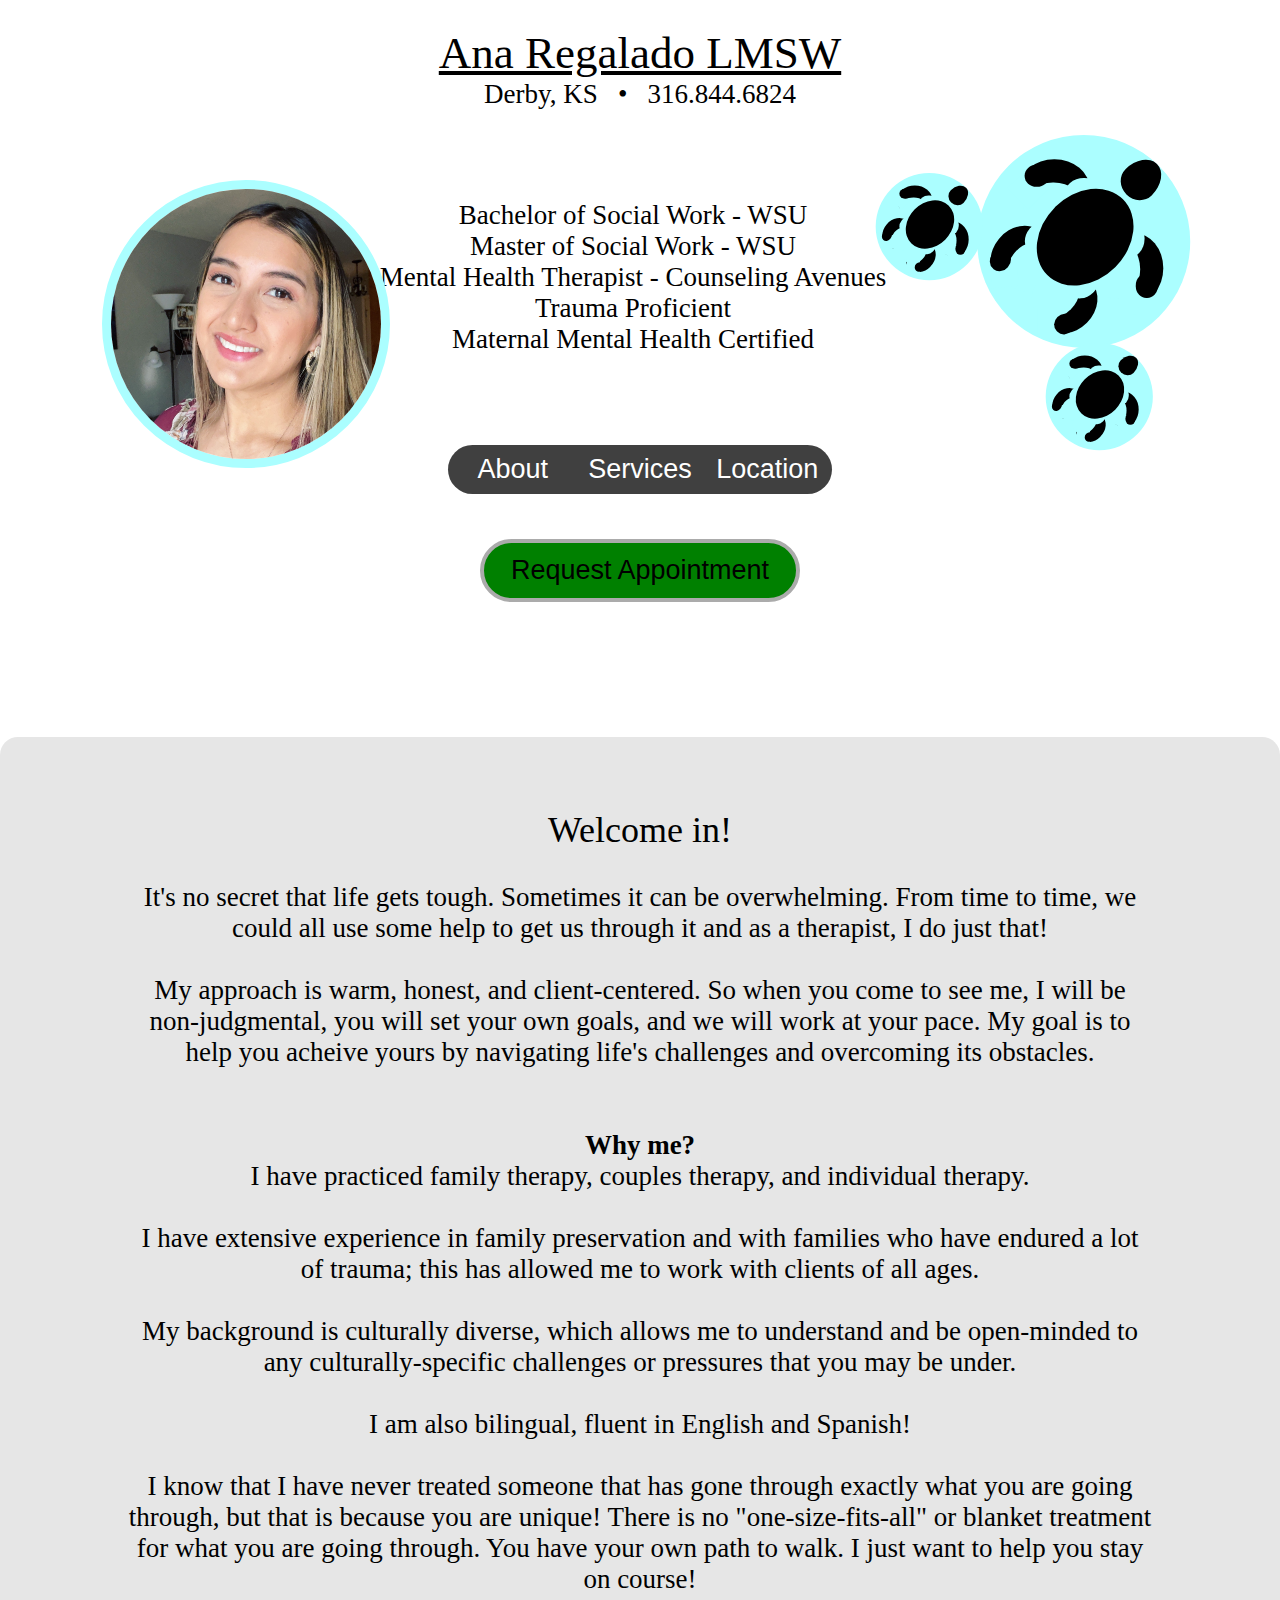
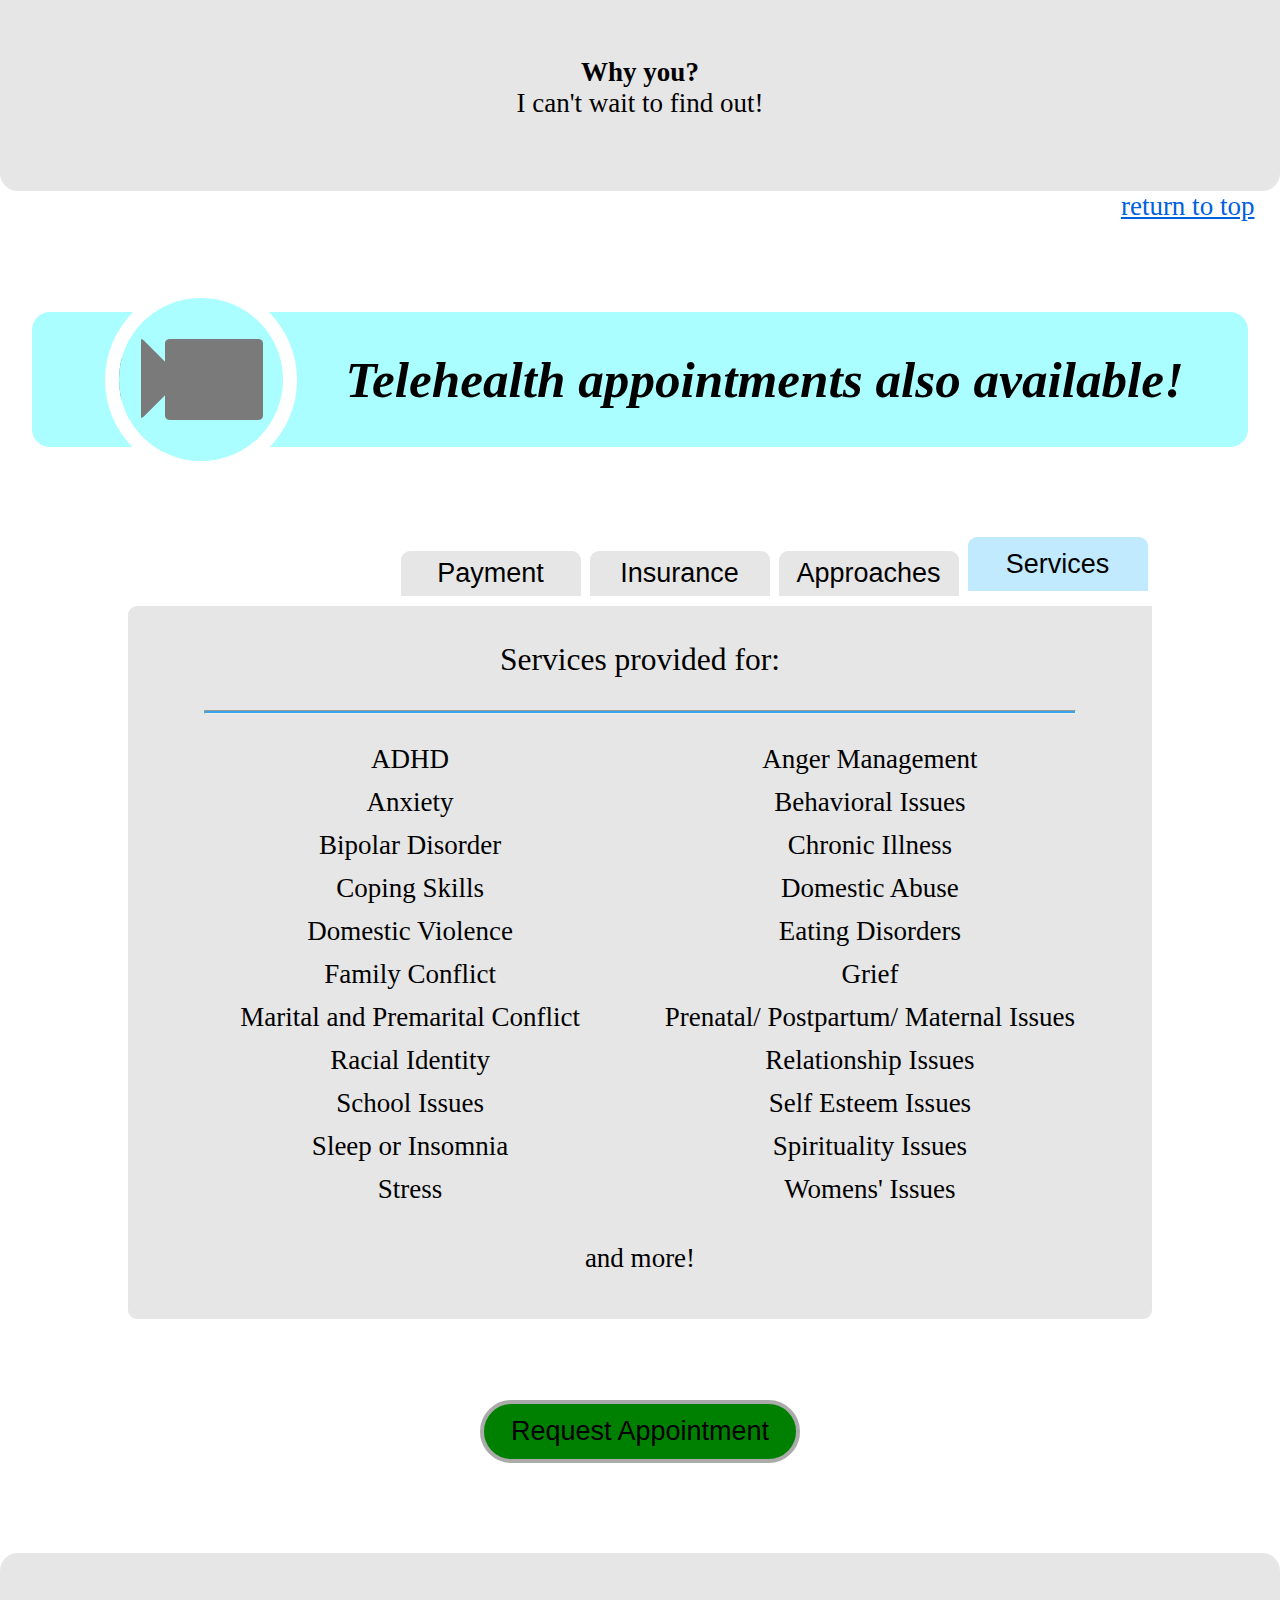
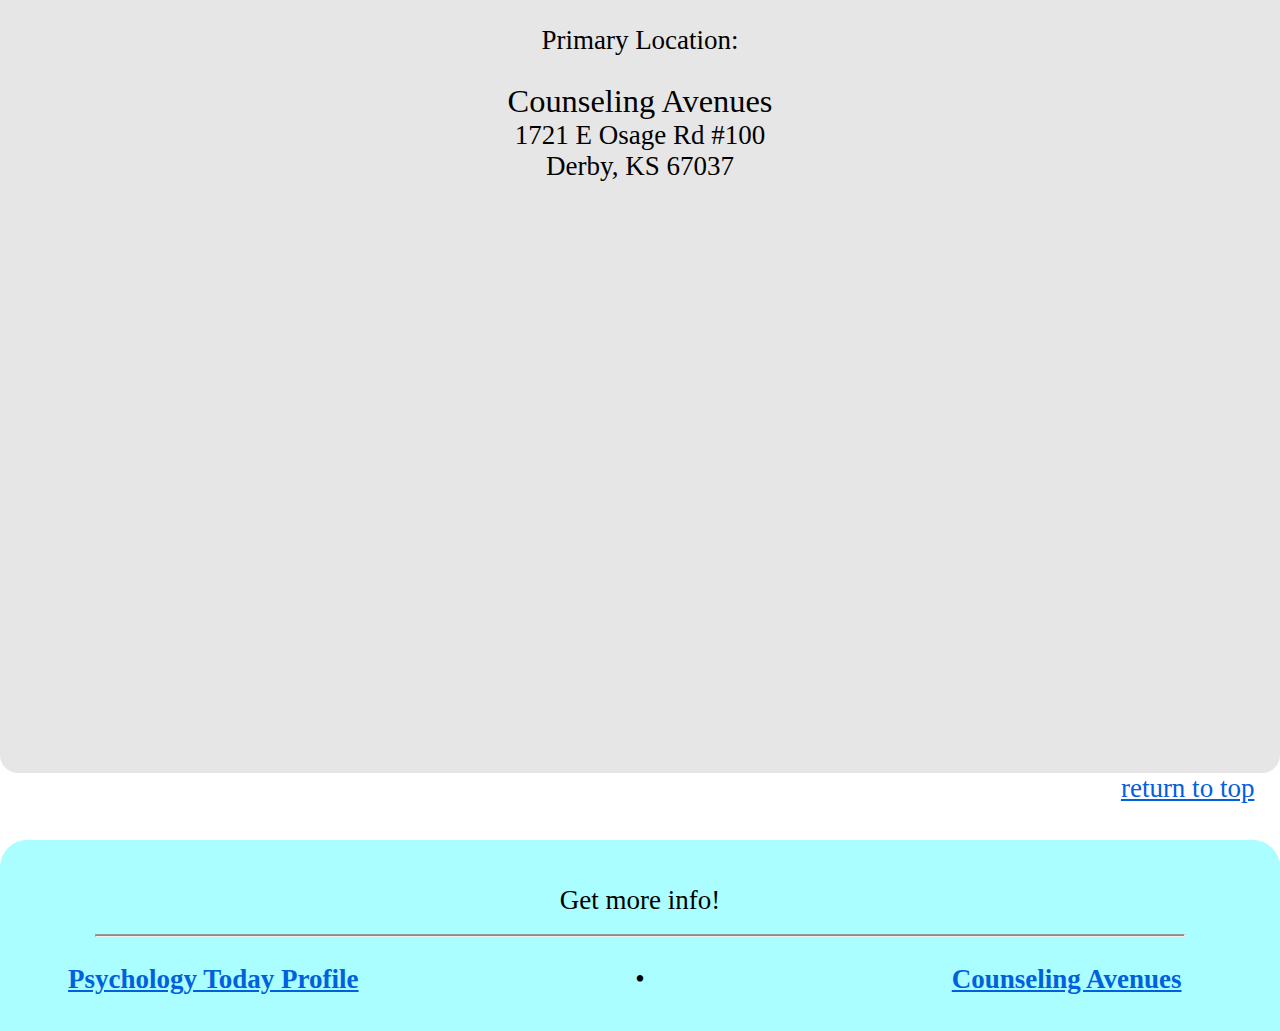
==== commit 39b99fcf: "script organizing" ====
--- a/index.html
+++ b/index.html
@@ -384,6 +384,38 @@
             document.getElementById("formBackground").style.display="none"
         }
 
+
+
+        function loadListTable(tableID, numCols, array) {
+            array.sort()
+            const table=document.getElementById(tableID)
+
+            columnCounter=1
+            var currentRow
+            for (var i=0;i<array.length;i++) {
+                if (columnCounter==1) {
+                    const newRow=document.createElement("tr")
+                    currentRow=newRow
+                }
+
+
+                const cell=document.createElement("td")
+                cell.innerText=array[i]
+                currentRow.appendChild(cell)
+
+
+                if (columnCounter==numCols) {
+                    table.appendChild(currentRow)
+                    columnCounter=1
+                }
+                else {columnCounter+=1}
+
+                if ((columnCounter!=1)&&(i==array.length-1)) {
+                    table.appendChild(currentRow)
+                }
+            }
+        }
+
         
         function MobileChanges(x) {
                 
--- a/Style/main.css
+++ b/Style/main.css
@@ -94,7 +94,7 @@
 .appointmentButton {
     width: 100%;
     height: 100%;
-    background-color: red; /*#abfeff;*/
+    background-color: green; /*#abfeff;*/
     border-radius: 4vh;
     border: 0.5vh solid #ababab;
     font-size: 3vh;
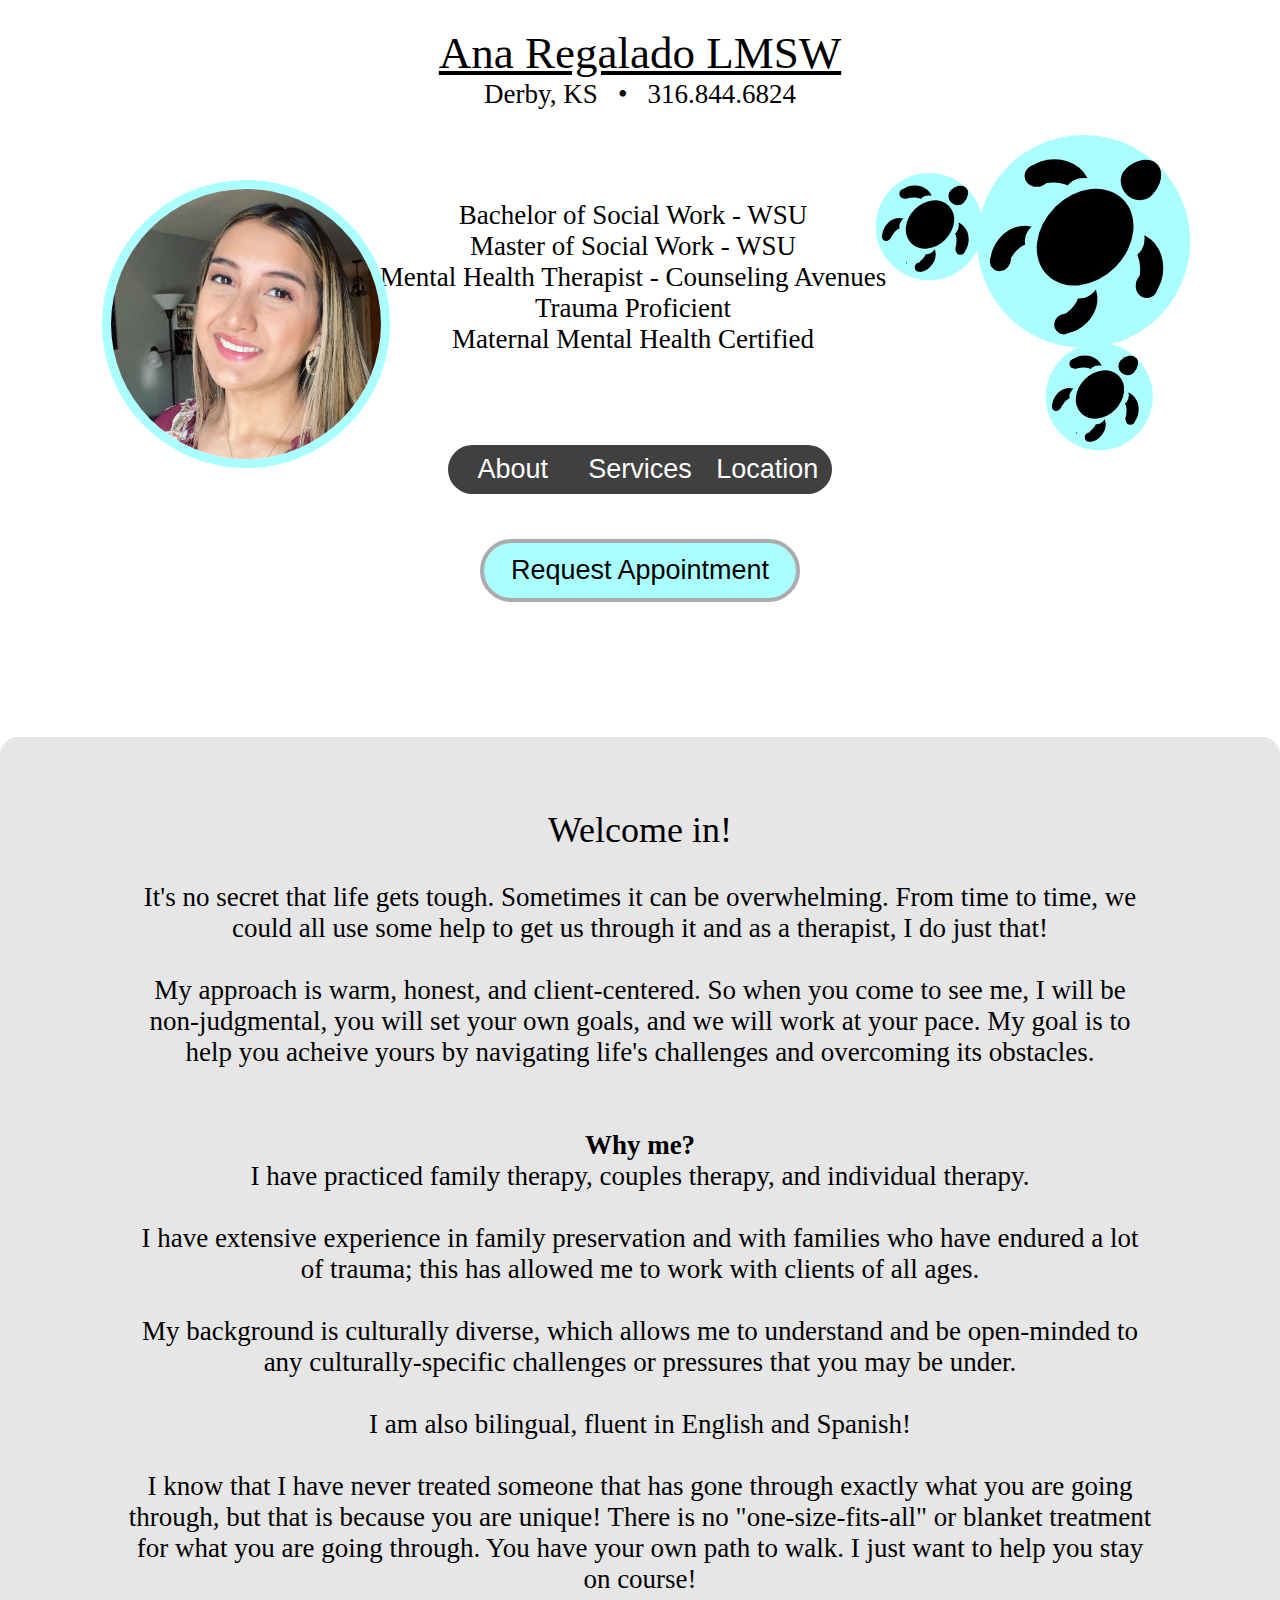
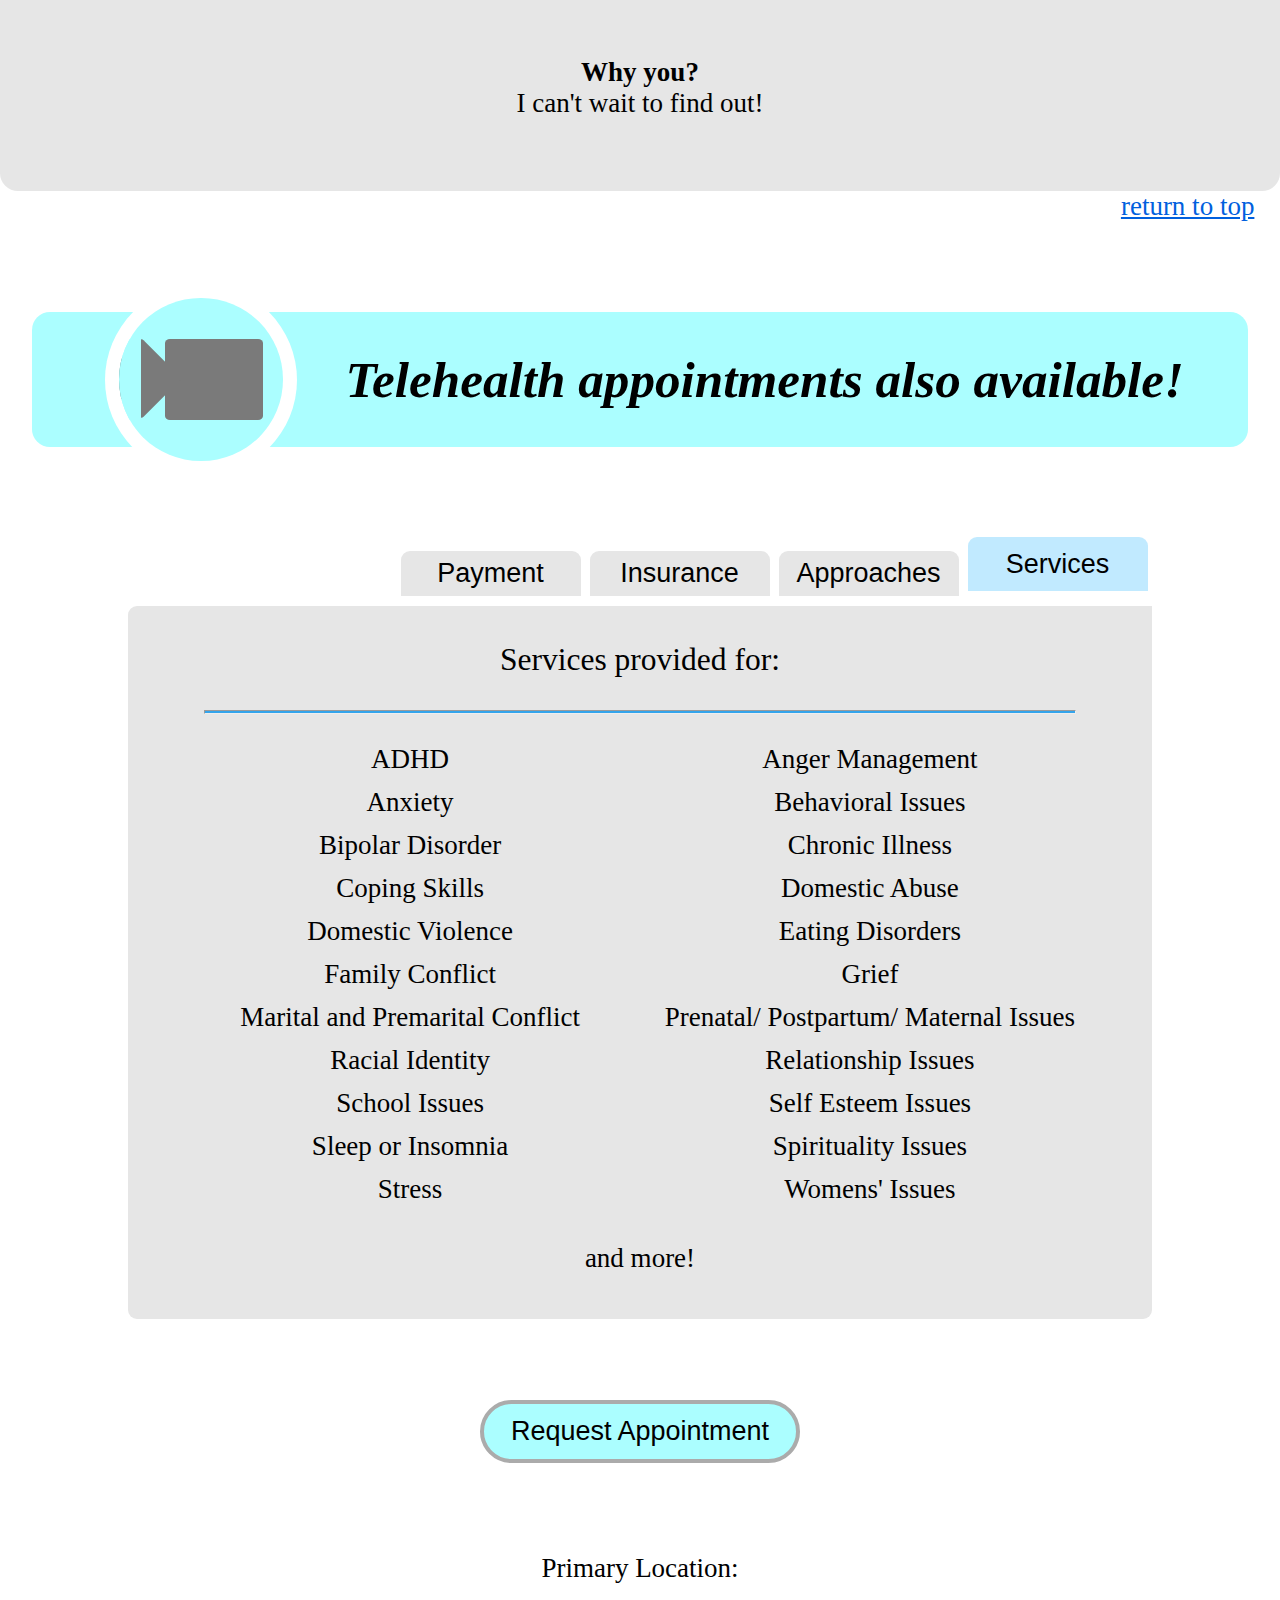
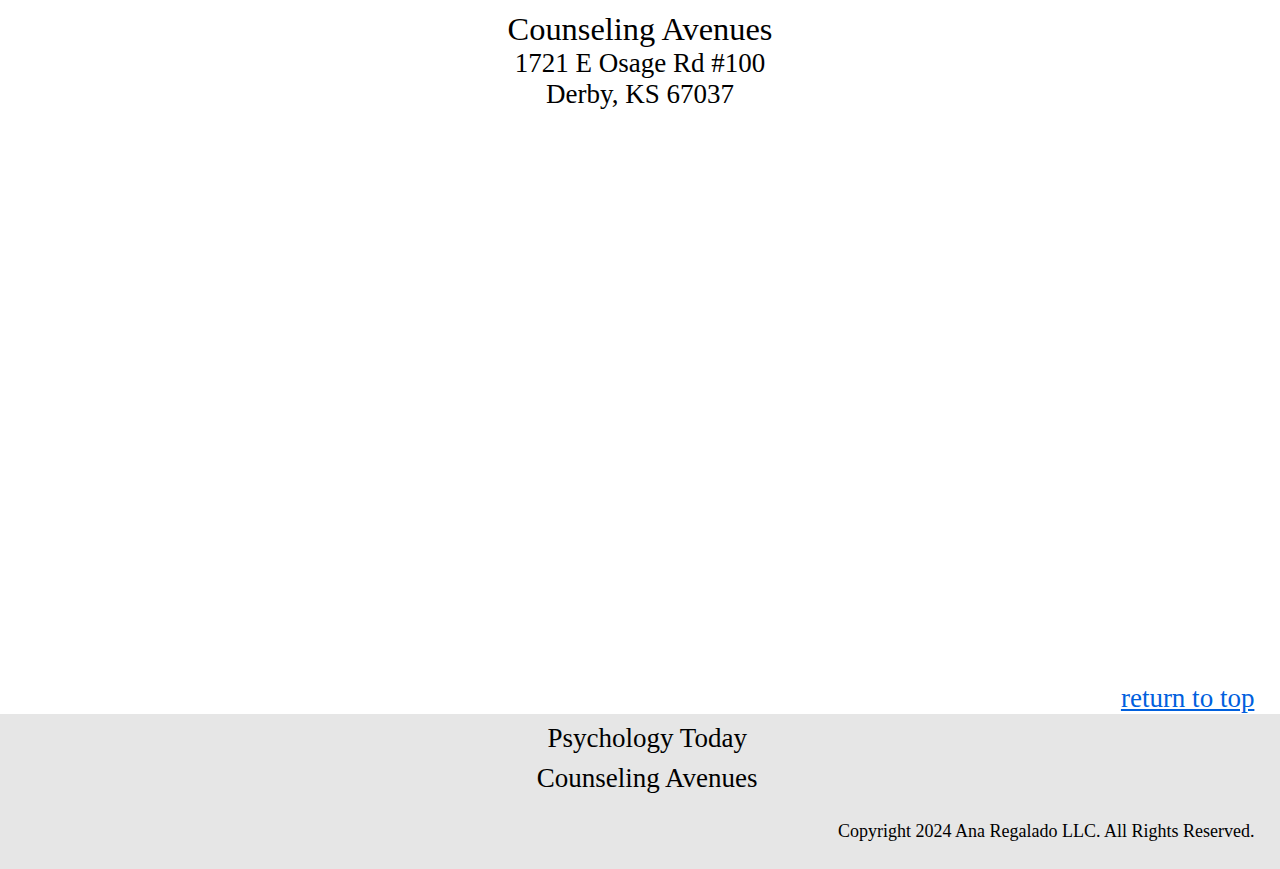
==== commit d0e93df7: "updated footer" ====
--- a/index.html
+++ b/index.html
@@ -163,7 +163,7 @@
         <button class="appointmentButton" onclick="openForm()">Request Appointment</button>
     </div>
 
-    <div class="canvas" id="Location">
+    <div id="Location">
         <p>Primary Location:</p>
         <p>
             <span style="font-size: larger;">Counseling Avenues</span><br>
@@ -175,10 +175,10 @@
             <iframe src="https://www.google.com/maps/embed?pb=!1m18!1m12!1m3!1d790.864030613131!2d-97.24541753879956!3d37.54431613806754!2m3!1f0!2f0!3f0!3m2!1i1024!2i768!4f13.1!3m3!1m2!1s0x87baeffe7ca45d27%3A0x7c777f4d2084120!2sCounseling%20Avenues%20LLC!5e0!3m2!1sen!2sus!4v1703995559579!5m2!1sen!2sus"  allowfullscreen="" loading="lazy" referrerpolicy="no-referrer-when-downgrade"></iframe>
         </div>
     </div>
-    <div class="returnToTop">
+    <div class="returnToTop" style="margin-top: 3vh;">
         <a href="#header">return to top</a>
     </div>
-
+ 
 
 
 
@@ -322,7 +322,7 @@
 
 
 
-
+<!--
     <div id="footer">
         <p style="width: 100%; margin-bottom: 2vh;">Get more info!<hr></p>
         <div id="footerFlex">
@@ -339,6 +339,27 @@
             </span>
         </div>
     </div>
+-->
+
+    <div id="footer" style="text-align: right; padding-right: 2vw;">
+        <div style="text-align: center;">
+            <ul style="list-style: none; margin-bottom: 0; margin-top: 0;">
+                <li style="padding-bottom: 1vh;">
+                    <a href="https://www.psychologytoday.com/us/therapists/ana-gabriela-regalado-derby-ks/1011608" class="externalLink">
+                        Psychology Today
+                    </a>
+                </li>
+                <li style="padding-bottom: 1vh;">
+                    <a href="https://www.counselingavenues.com/" class="externalLink">
+                        Counseling Avenues
+                    </a>
+                </li>
+            </ul>
+        </div>
+        <p style="font-size: 2vh;">
+            Copyright 2024 Ana Regalado LLC. All Rights Reserved.
+        </p>
+    </div>
 
     <script src="Scripts/info.js"></script>
     <script src="FormSecrets.js"></script>
--- a/Style/main.css
+++ b/Style/main.css
@@ -16,6 +16,13 @@
 a {
     color: #0060de;
 }
+.externalLink {
+    color: black;
+    text-decoration: none;
+}
+.externalLink:hover {
+    text-decoration: underline;
+}
 
 #header {
     font-size: 3vh;
@@ -25,10 +32,9 @@
 #footer {
     font-size: 3vh;
     text-align: center;
-    padding: 2vh 0 4vh 0;
-    margin-top: 4vh;
-    background-color: #abfeff;
-    border-radius: 3vh 3vh 0 0;
+    padding: 1vh 0 1vh 0;
+    background-color: var(--section-color);
+    border-radius: 0;
 }
 #footerFlex {
     display: flex;
@@ -94,7 +100,7 @@
 .appointmentButton {
     width: 100%;
     height: 100%;
-    background-color: green; /*#abfeff;*/
+    background-color: #abfeff;
     border-radius: 4vh;
     border: 0.5vh solid #ababab;
     font-size: 3vh;
--- a/Style/Location.css
+++ b/Style/Location.css
@@ -10,6 +10,7 @@
     text-align: center;
     font-size: 3vh;
     margin-top: 10vh;
+    
 }
 
 iframe {
--- a/Style/Form.css
+++ b/Style/Form.css
@@ -127,7 +127,7 @@
         font-size: 2.5vh;
     }
     #formTable td{
-        min-width: 25vw;
+        min-width: 30vw;
     }
     
     #submitForm {
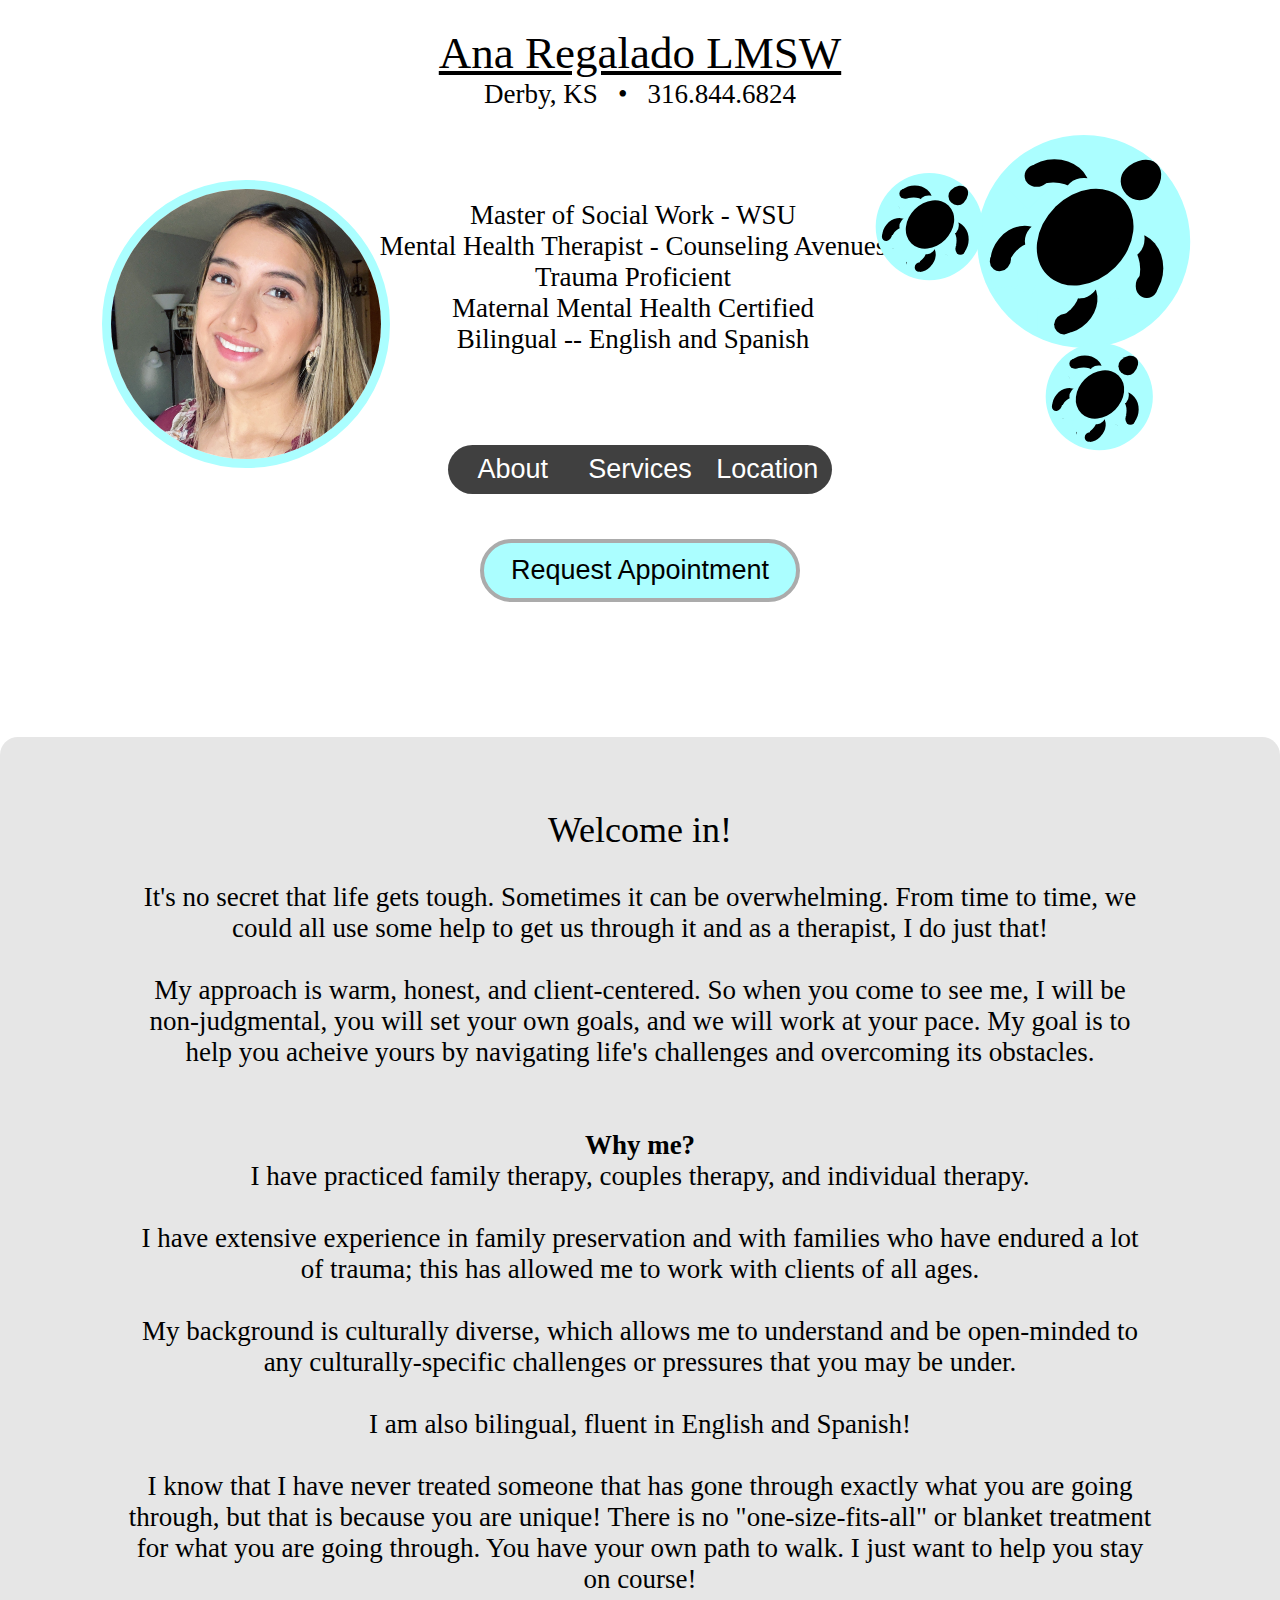
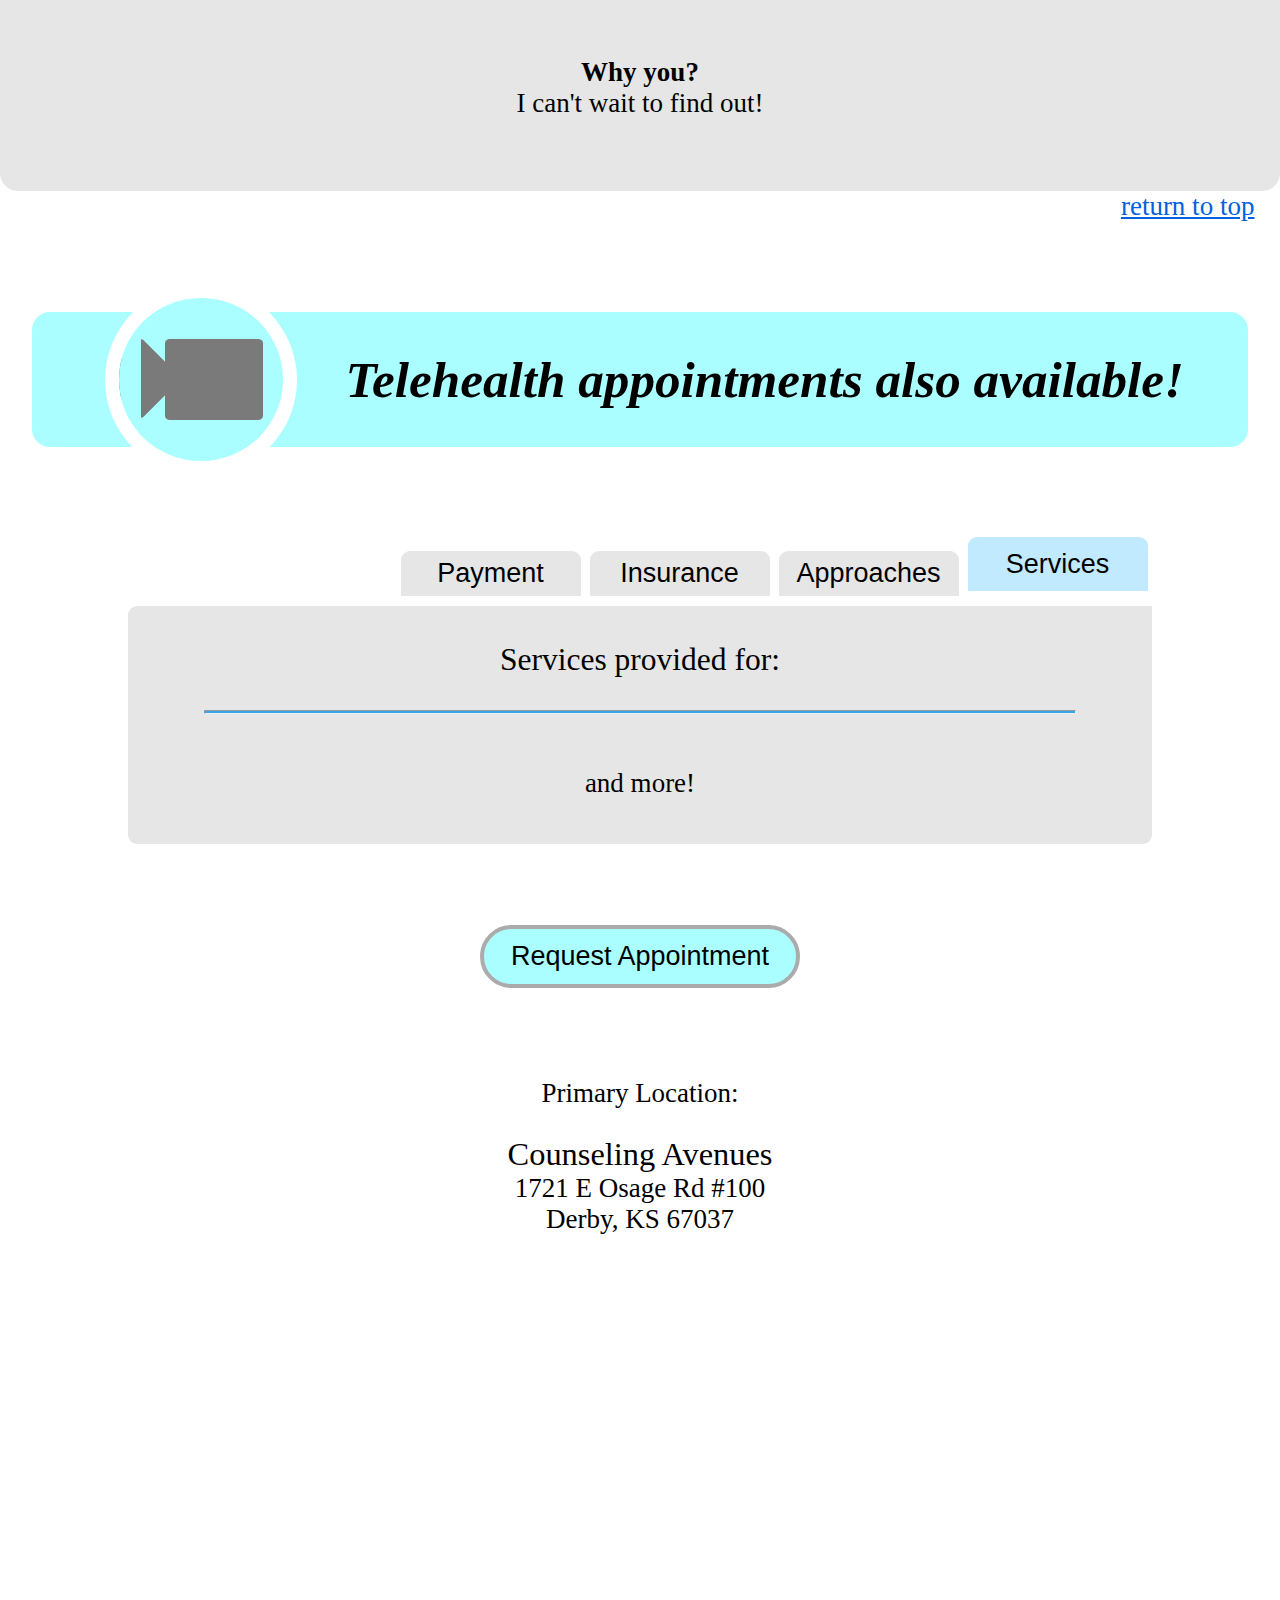
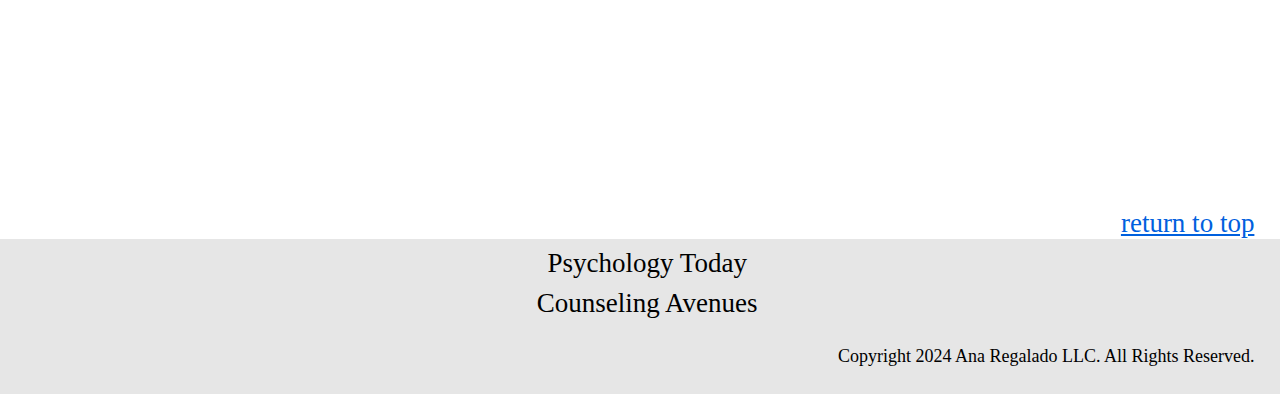
==== commit 67041fe9: "Update index.html" ====
--- a/index.html
+++ b/index.html
@@ -3,7 +3,11 @@
 <html lang="en">
 <head>
     <meta charset="UTF-8">
-    <meta name="description" content="Ana Regalado LMSW offers mental health therapy services. Main office located in Derby, Kansas. Click below for a list of services, approaches, accepted insurances, and accepted payment methods. Schedule an appointment today!">
+    <meta name="description" content="Ana Regalado LMSW offers mental health therapy services. 
+        Main office located in Derby, near Wichita, Kansas. 
+        Bilingual -- English and Spanish speaking. 
+        Click below for a list of services, approaches, accepted insurances, and accepted payment methods. 
+        Schedule an appointment today!">
     <meta name="author" content="Mitchell Whaley">
     <meta name="robots" content="follow, index">
     <meta name="keywords" content="ana regalado, therapist, LMSW, Derby, Kansas, KS, mental health, health, counseling">
@@ -29,11 +33,11 @@
     </div>
     <div id="qualifications">
         <ul>
-            <li>Bachelor of Social Work - WSU</li>
             <li>Master of Social Work - WSU</li>
             <li>Mental Health Therapist - Counseling Avenues</li>
             <li>Trauma Proficient</li>
             <li>Maternal Mental Health Certified</li>
+            <li>Bilingual -- English and Spanish</li>
 
         </ul>
 
@@ -242,7 +246,7 @@
         <button id="closeButton" onclick="closeForm()">&times;</button>
     </div>
     <div class="Photo">
-        <img src="Images/Ana-photo.JPG" id="headshot">
+        <img src="Images/Ana-photo.JPG" id="headshot" alt="Ana Regalado, bilingual therapist in Derby, Kansas, profile picture">
     </div>
 
     <div class="TurtleFam">
@@ -454,15 +458,15 @@
         }
 
         document.addEventListener("DOMContentLoaded", function(e) {
-            /*
+            
             setFormDesignations()
-            setFormAction()*/
+            setFormAction()
             var x=window.matchMedia("(max-width: 1024px)")
             MobileChanges(x)
 
         })
     </script>
-    <!--<script src="Scripts/FormScripts.js"></script>-->
+    <script src="Scripts/FormScripts.js"></script>
     
 </body>
 </html>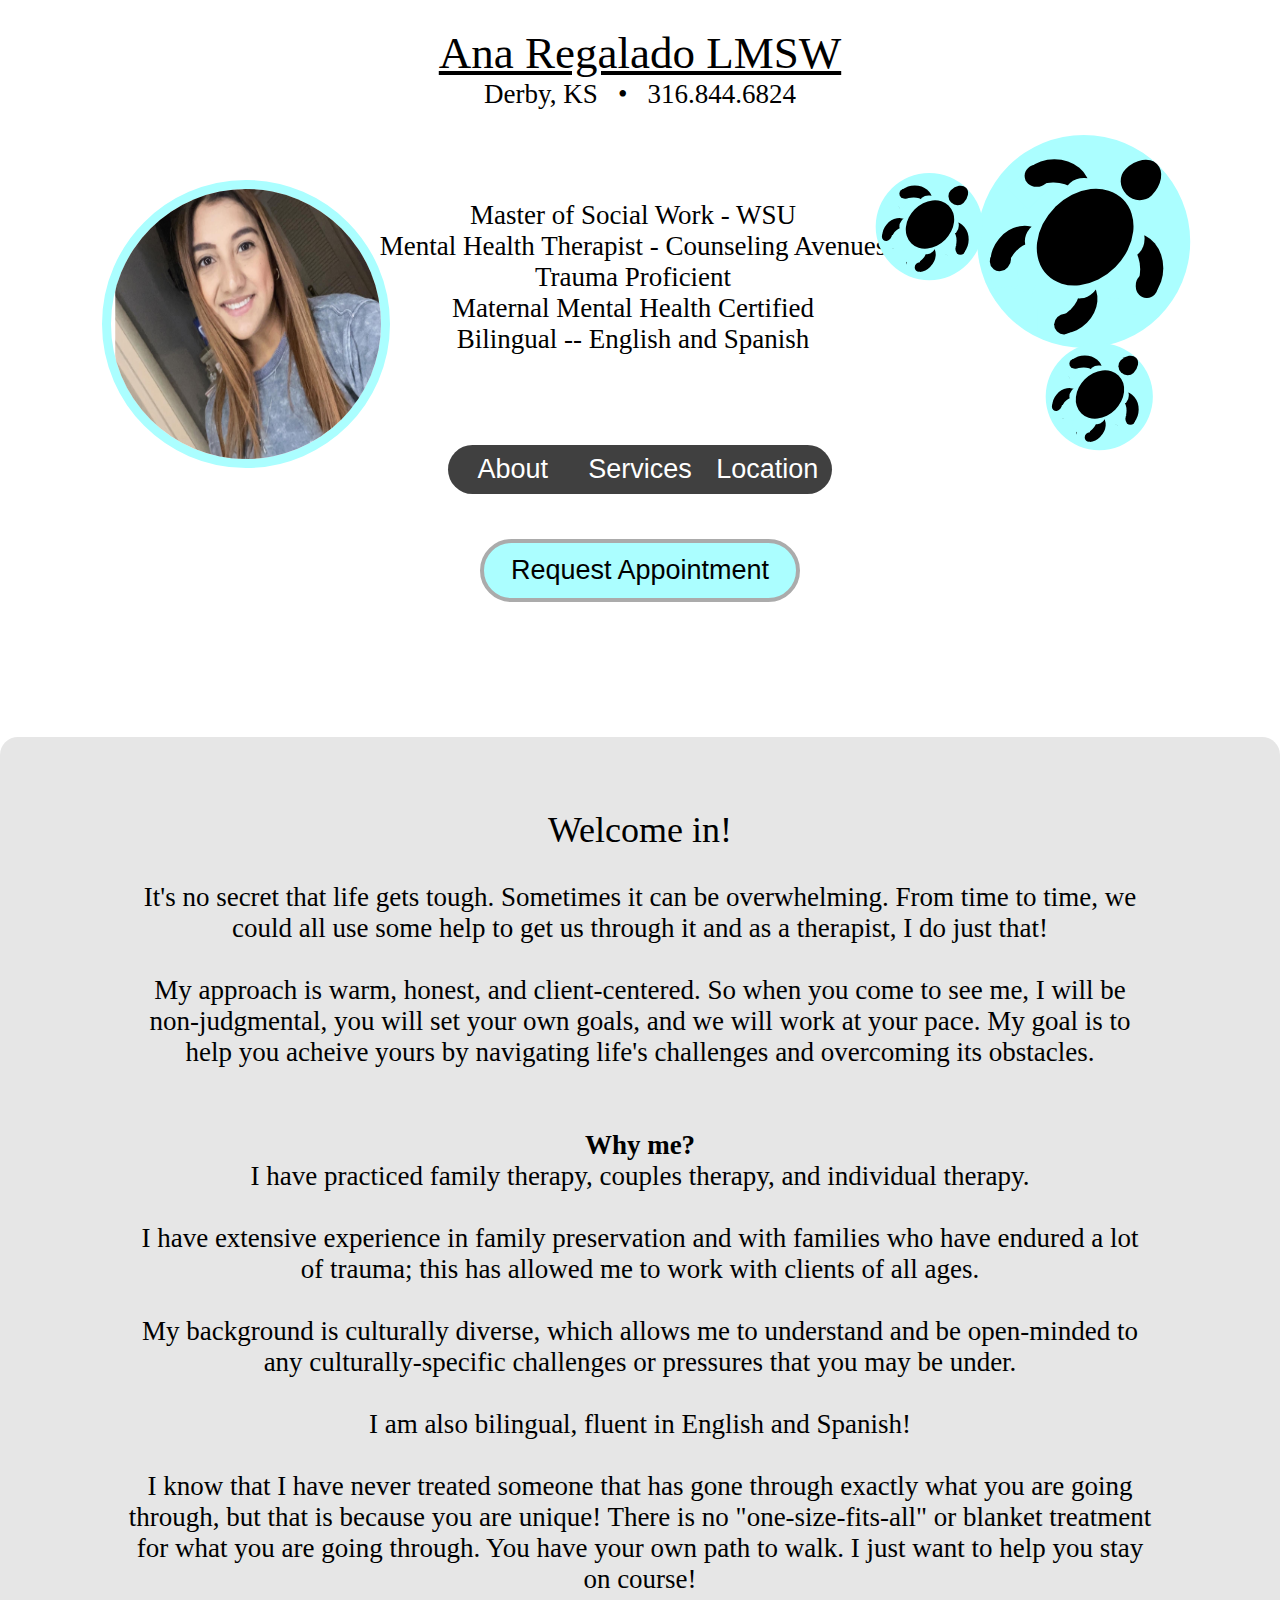
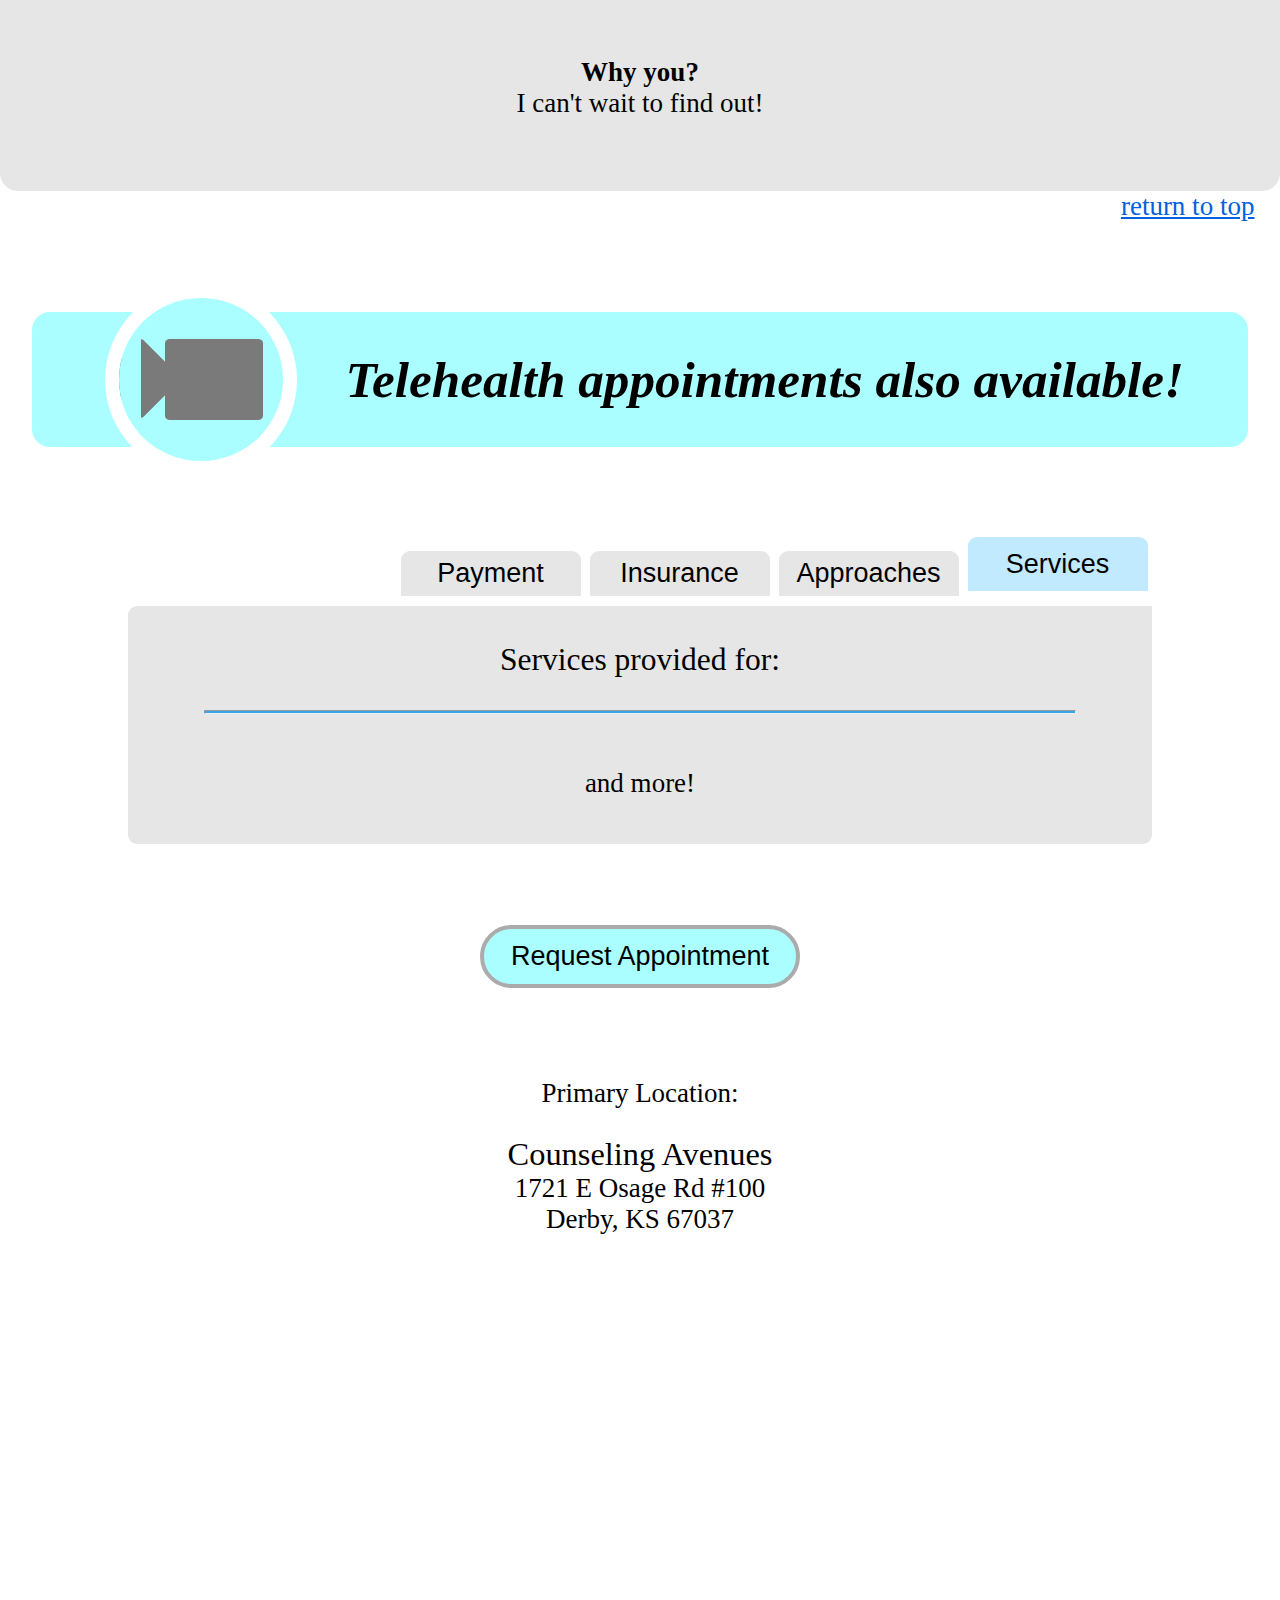
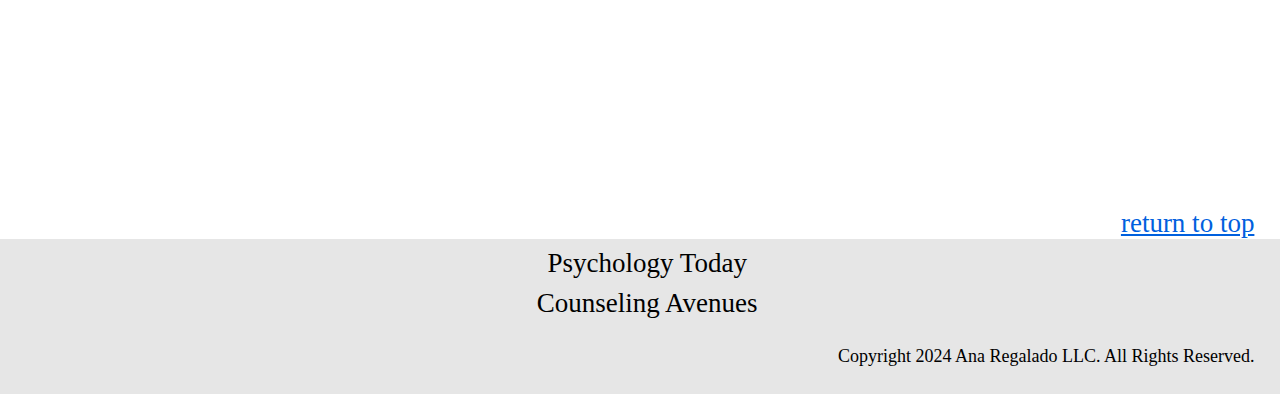
==== commit 19a119c0: "updated picture" ====
--- a/index.html
+++ b/index.html
@@ -145,7 +145,7 @@
                     </tr>
                     <tr>
                         <td class="leftCell">Aetna</td>
-                        <td class="rightCell" style="top: 0; color: #d9422b; font-weight: normal;">pending</td>
+                        <td class="rightCell">&#x2713;</td>
                     </tr>              
                 </table>
                 <p> </p>
@@ -246,7 +246,7 @@
         <button id="closeButton" onclick="closeForm()">&times;</button>
     </div>
     <div class="Photo">
-        <img src="Images/Ana-photo.JPG" id="headshot" alt="Ana Regalado, bilingual therapist in Derby, Kansas, profile picture">
+        <img src="Images/AnaRegaladoProfile.jpg" id="headshot" alt="Ana Regalado, bilingual therapist in Derby, Kansas, profile picture" style="width: 100%; height: 100%;">
     </div>
 
     <div class="TurtleFam">
--- a/Style/main.css
+++ b/Style/main.css
@@ -65,6 +65,7 @@
     border: 1vh solid #abfeff;
     top: 20%;
     left: 8%;
+    transform: rotate(45deg);
 
     
 }
@@ -104,6 +105,7 @@
     border-radius: 4vh;
     border: 0.5vh solid #ababab;
     font-size: 3vh;
+    color: black;
 }
 .appointmentButton:hover {
     background-color: #e6fffe;
--- a/Style/navigation.css
+++ b/Style/navigation.css
@@ -51,6 +51,7 @@
     
     .navTable button {
         height: 6vh;
+        font-size: 2.4vh;
     }
     .navTable {
         margin-top: 12vh;
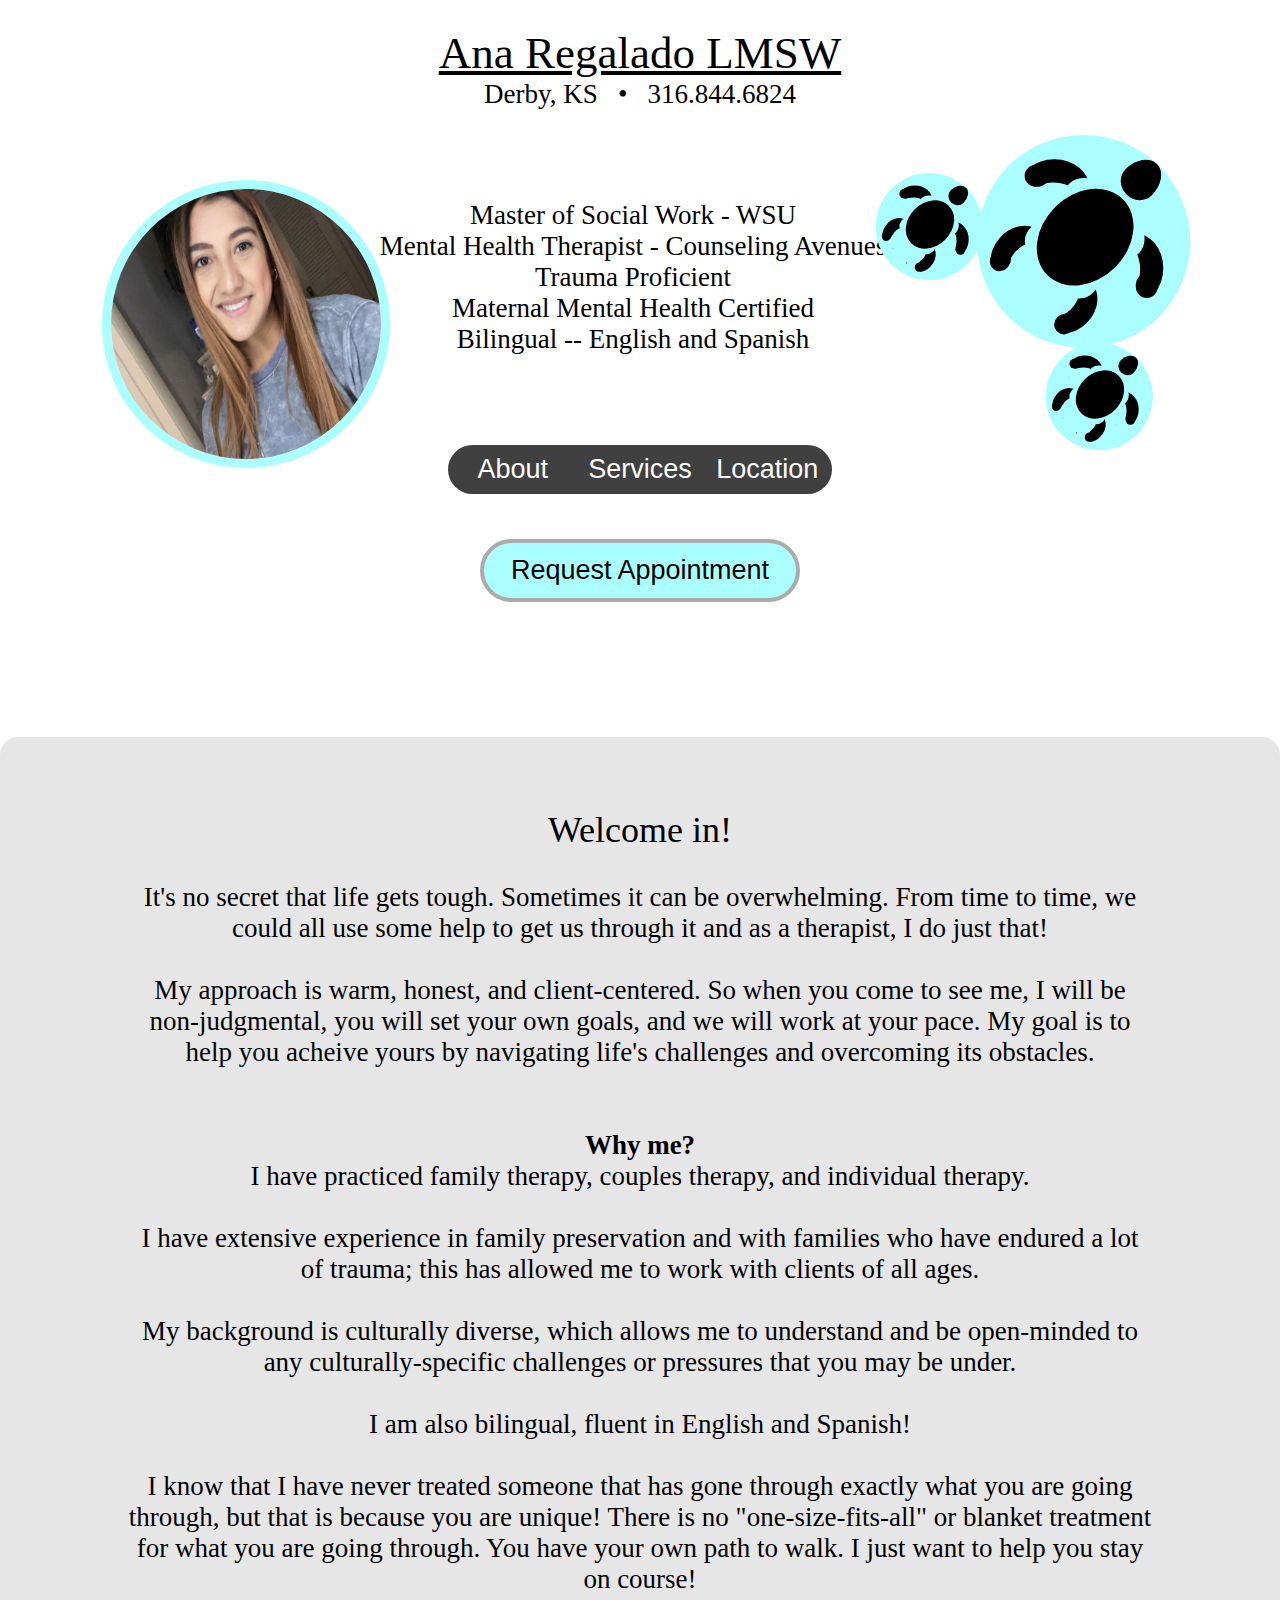
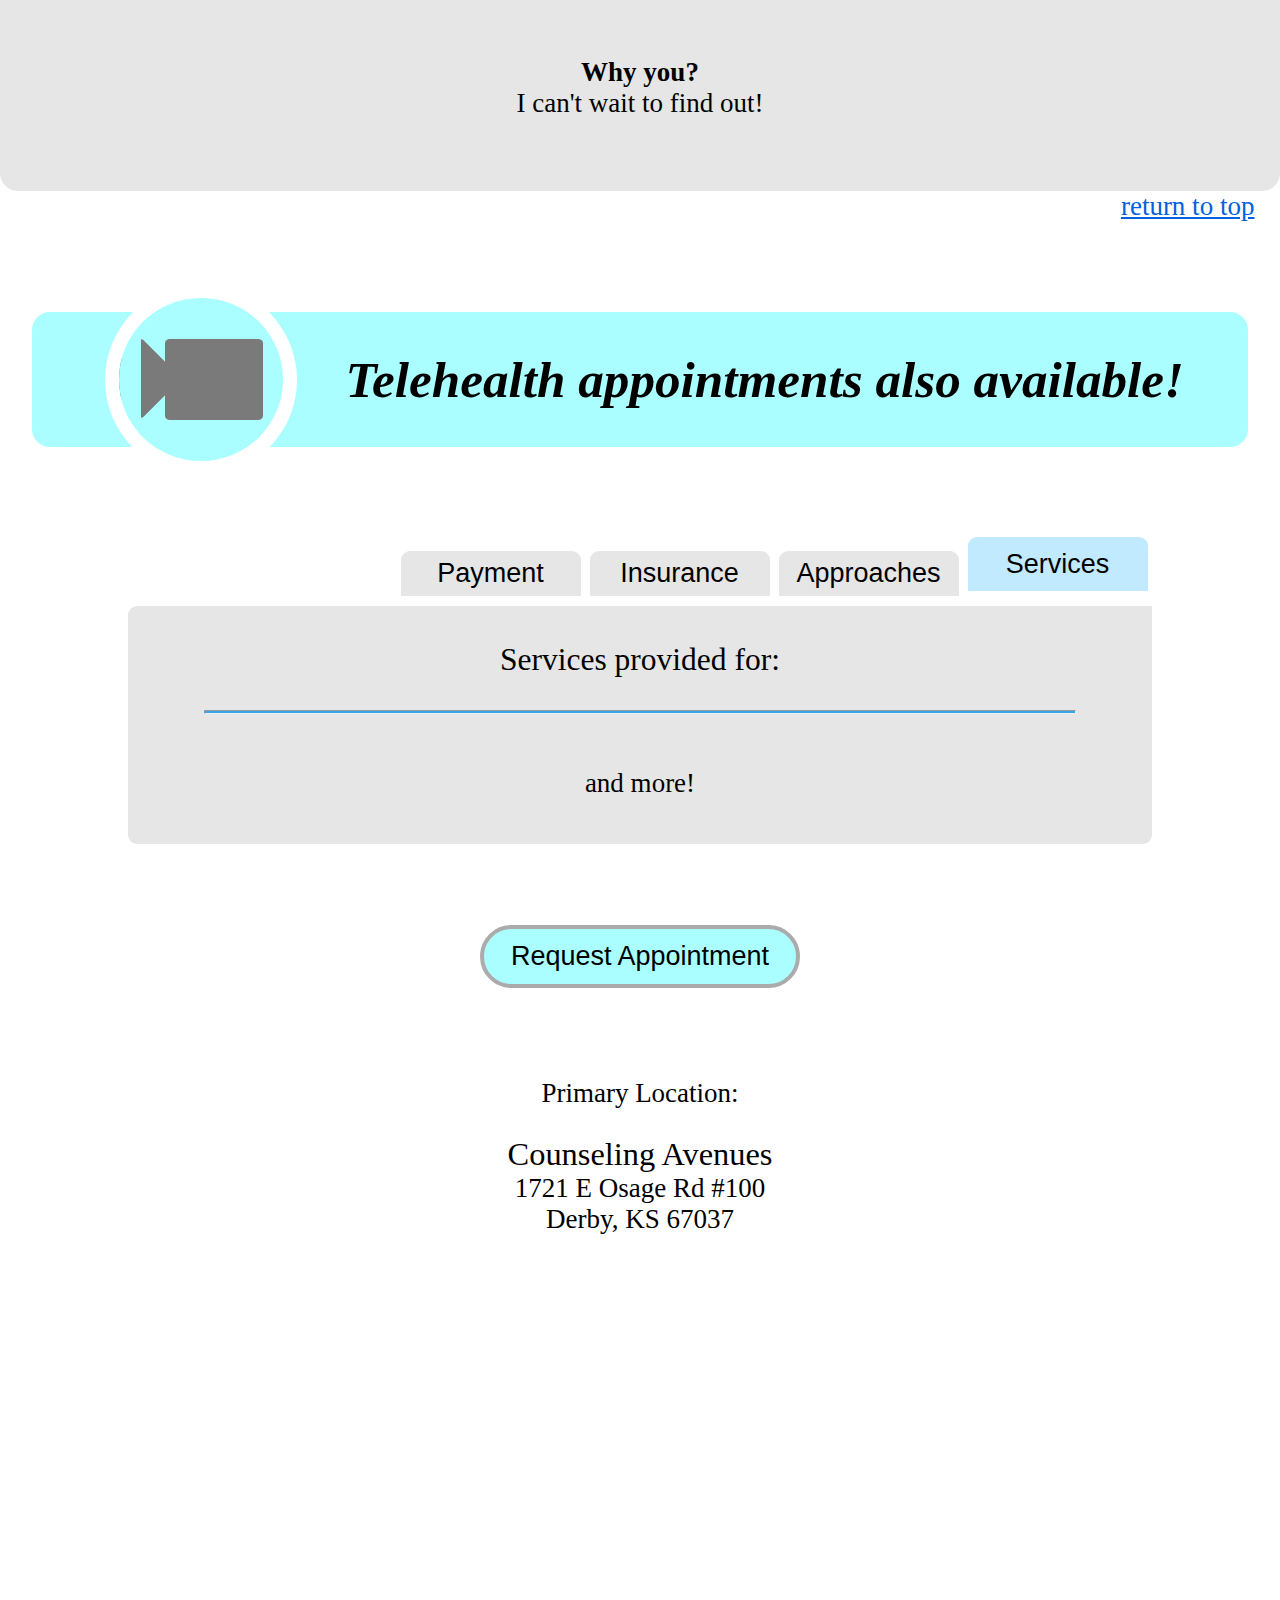
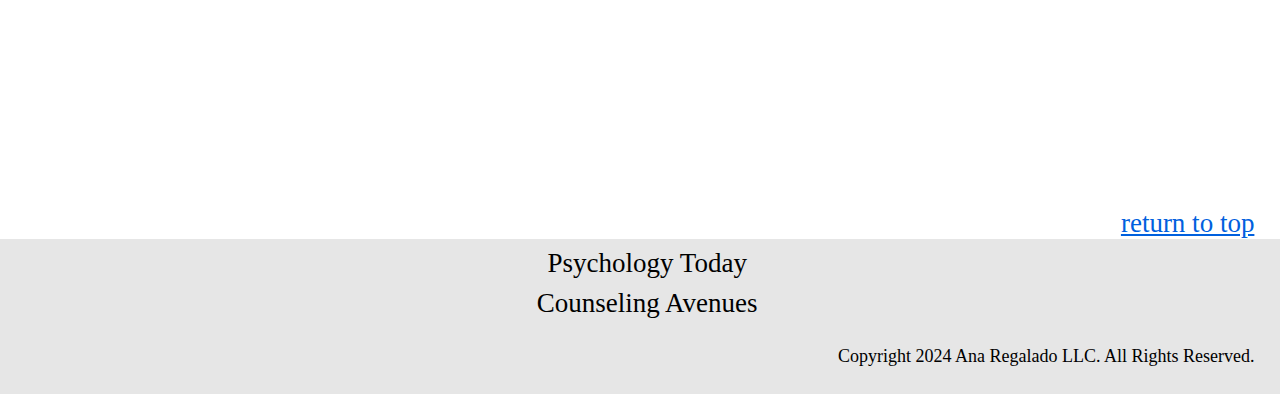
==== commit a5933a08: "Update index.html" ====
--- a/index.html
+++ b/index.html
@@ -246,7 +246,7 @@
         <button id="closeButton" onclick="closeForm()">&times;</button>
     </div>
     <div class="Photo">
-        <img src="Images/AnaRegaladoProfile.jpg" id="headshot" alt="Ana Regalado, bilingual therapist in Derby, Kansas, profile picture" style="width: 100%; height: 100%;">
+        <img src="Images/AnaRegaladoProfile.jpg" id="headshot" alt="Ana Regalado, bilingual therapist in Derby, Kansas, profile picture" style="width: 102%; height: 102%; left: 0;">
     </div>
 
     <div class="TurtleFam">
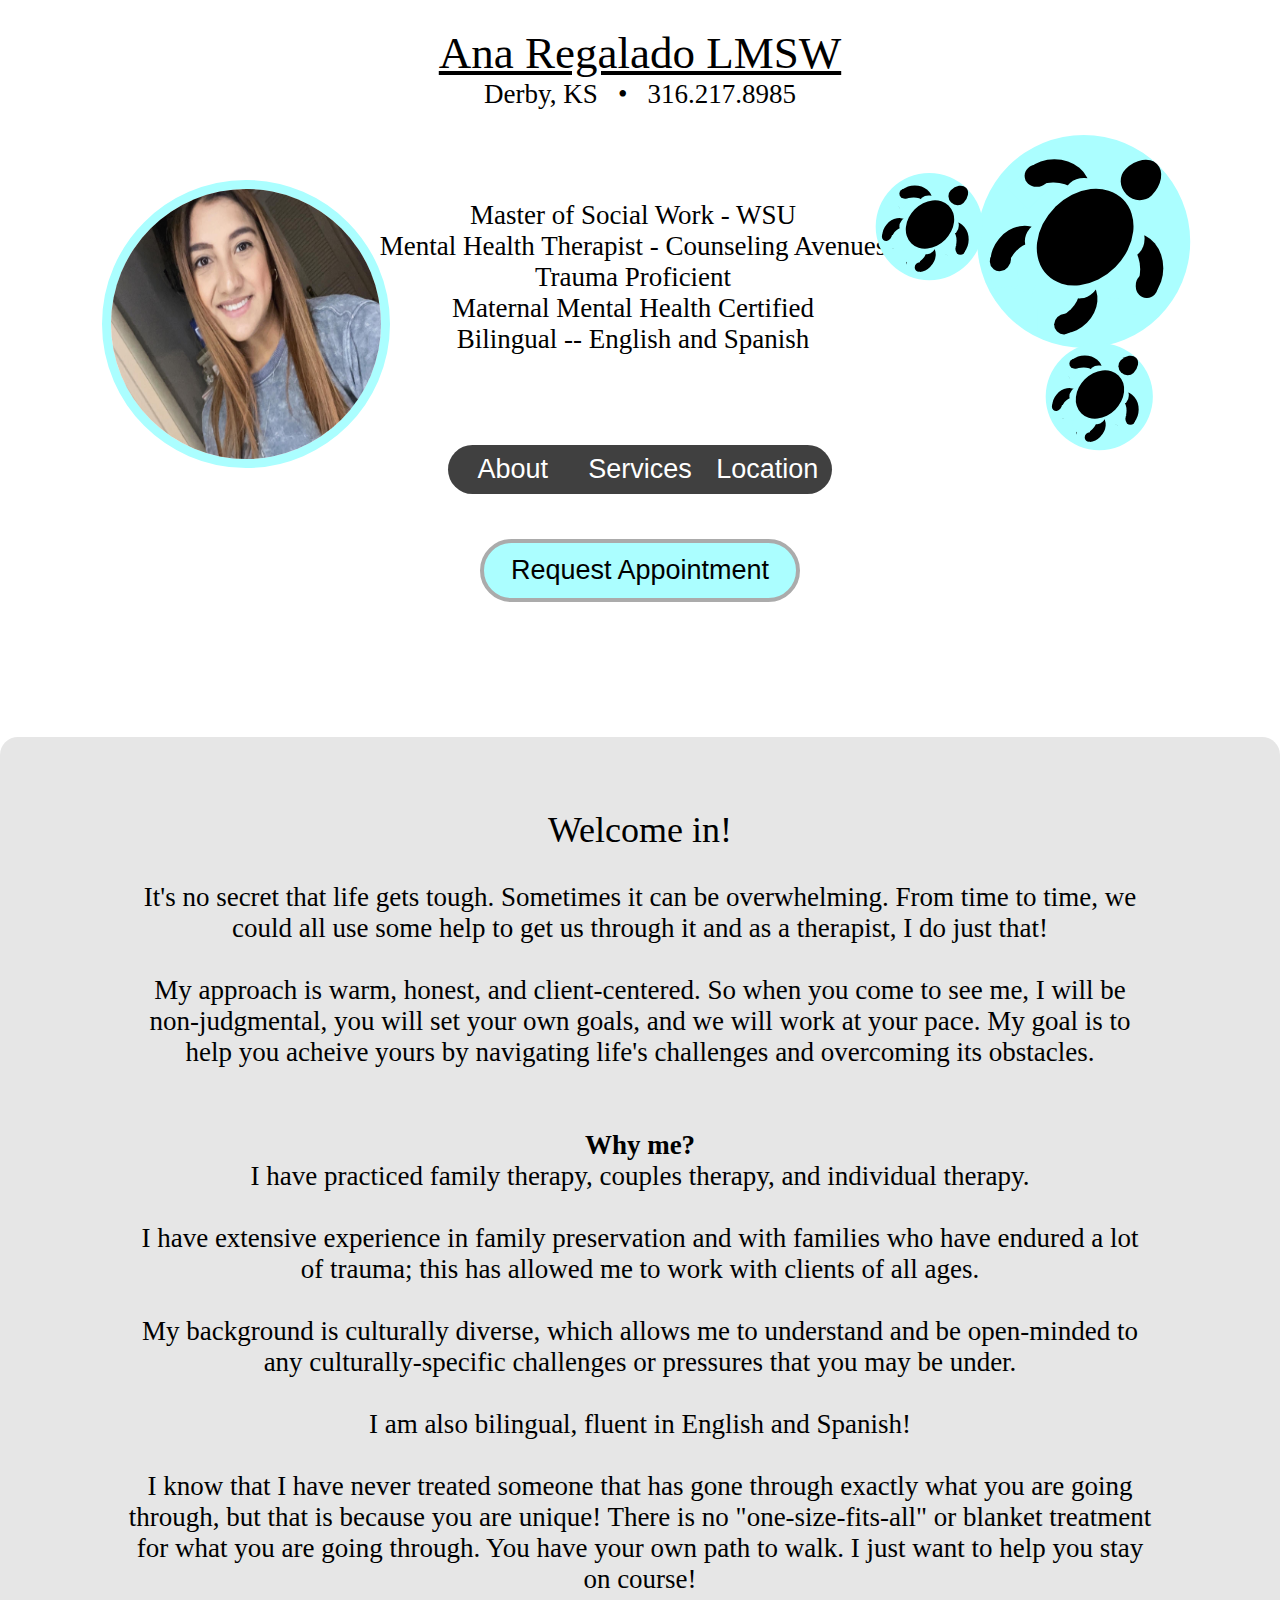
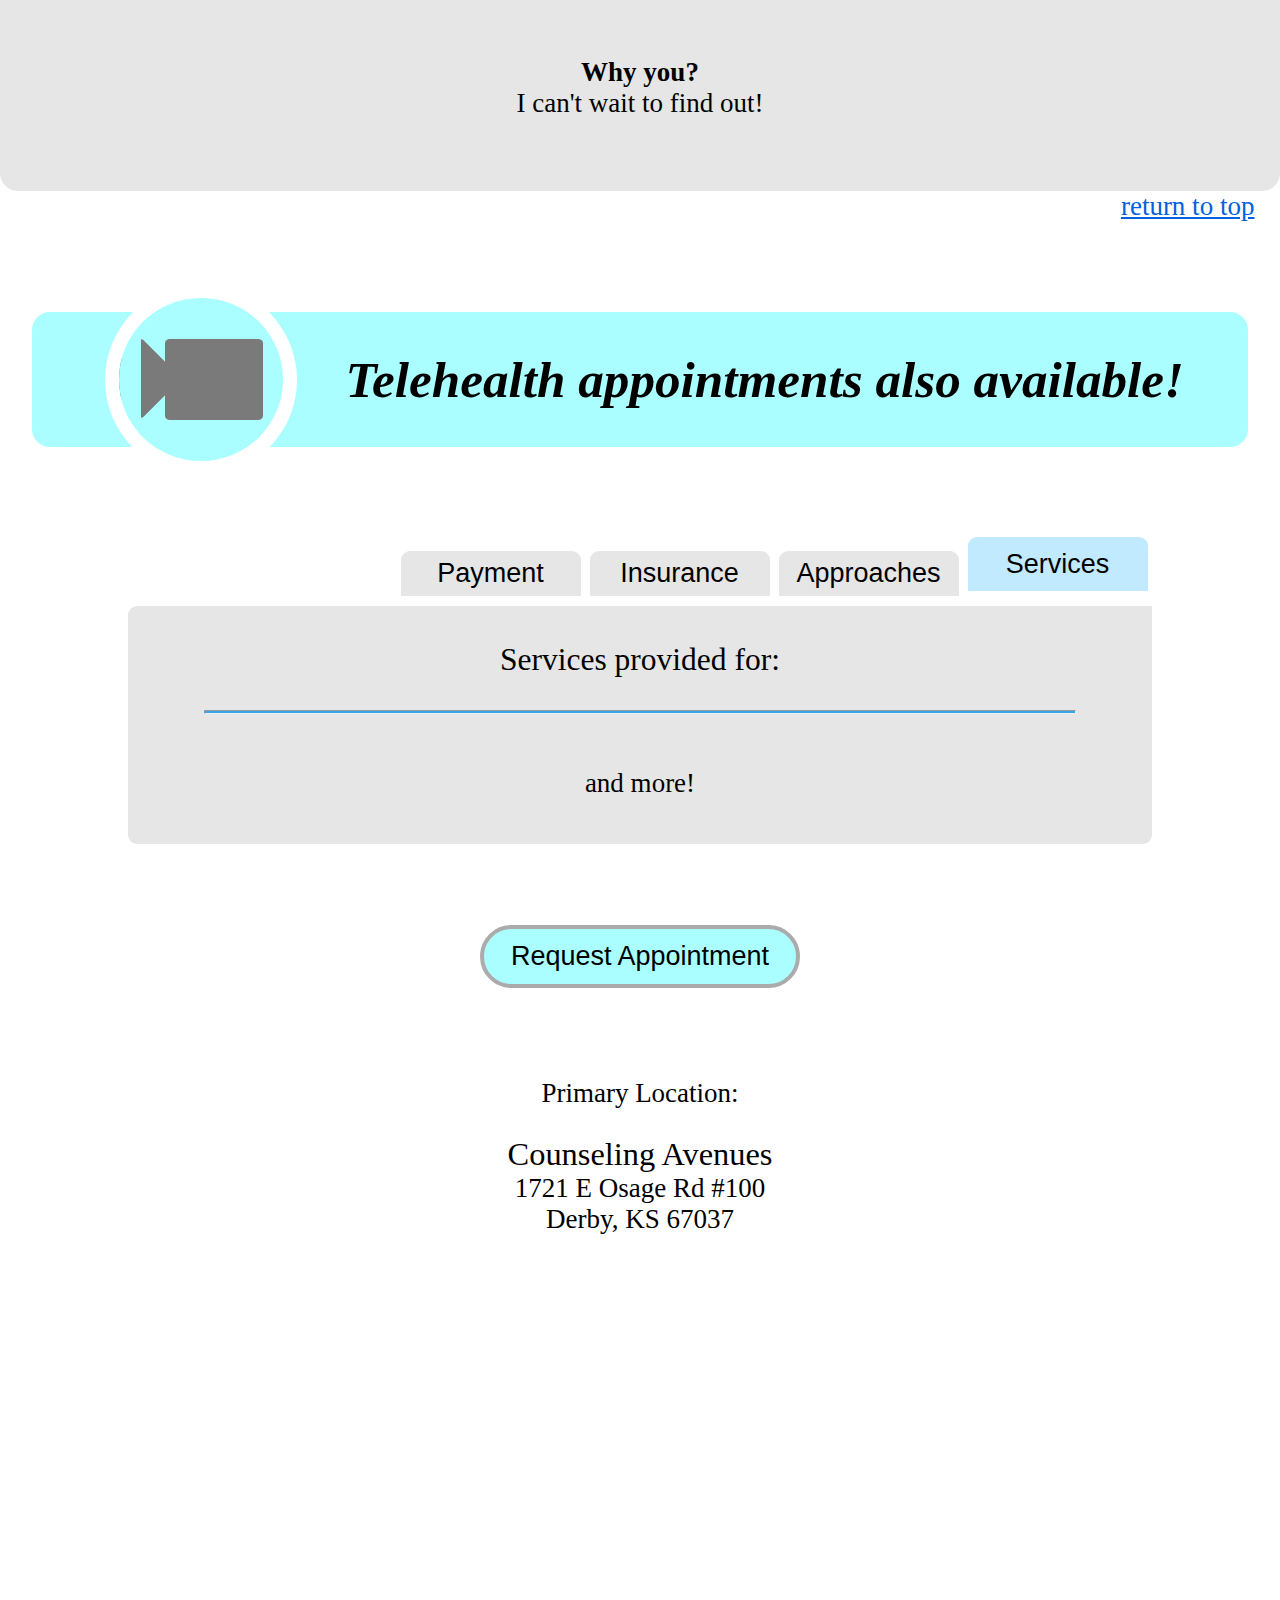
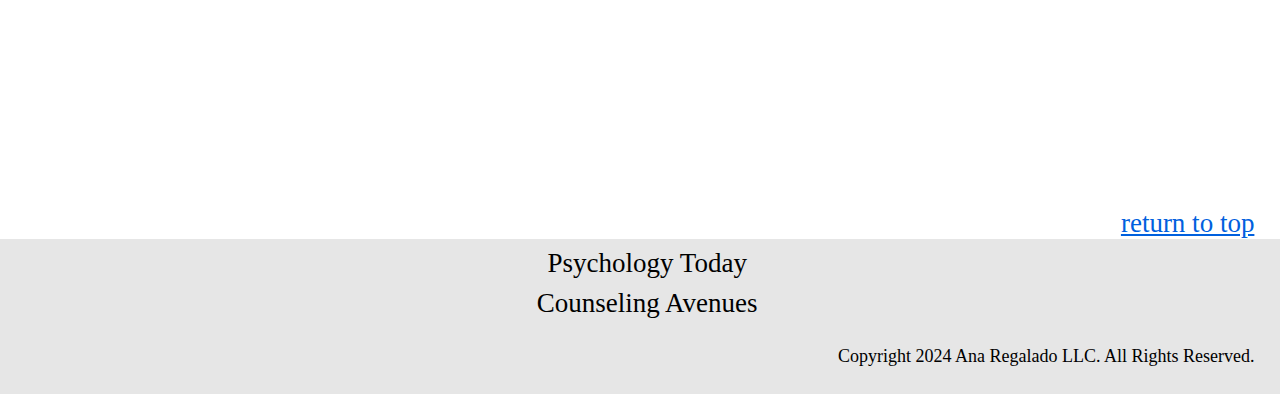
==== commit 796f434e: "update phone number" ====
--- a/index.html
+++ b/index.html
@@ -28,7 +28,7 @@
             <span id="Name" style="font-size: 5vh;"><u>Ana Regalado LMSW</u></span><br>
             Derby, KS&nbsp;&nbsp;
             &#x2022;&nbsp;&nbsp;
-            316.844.6824
+            316.217.8985
         </p>
     </div>
     <div id="qualifications">
